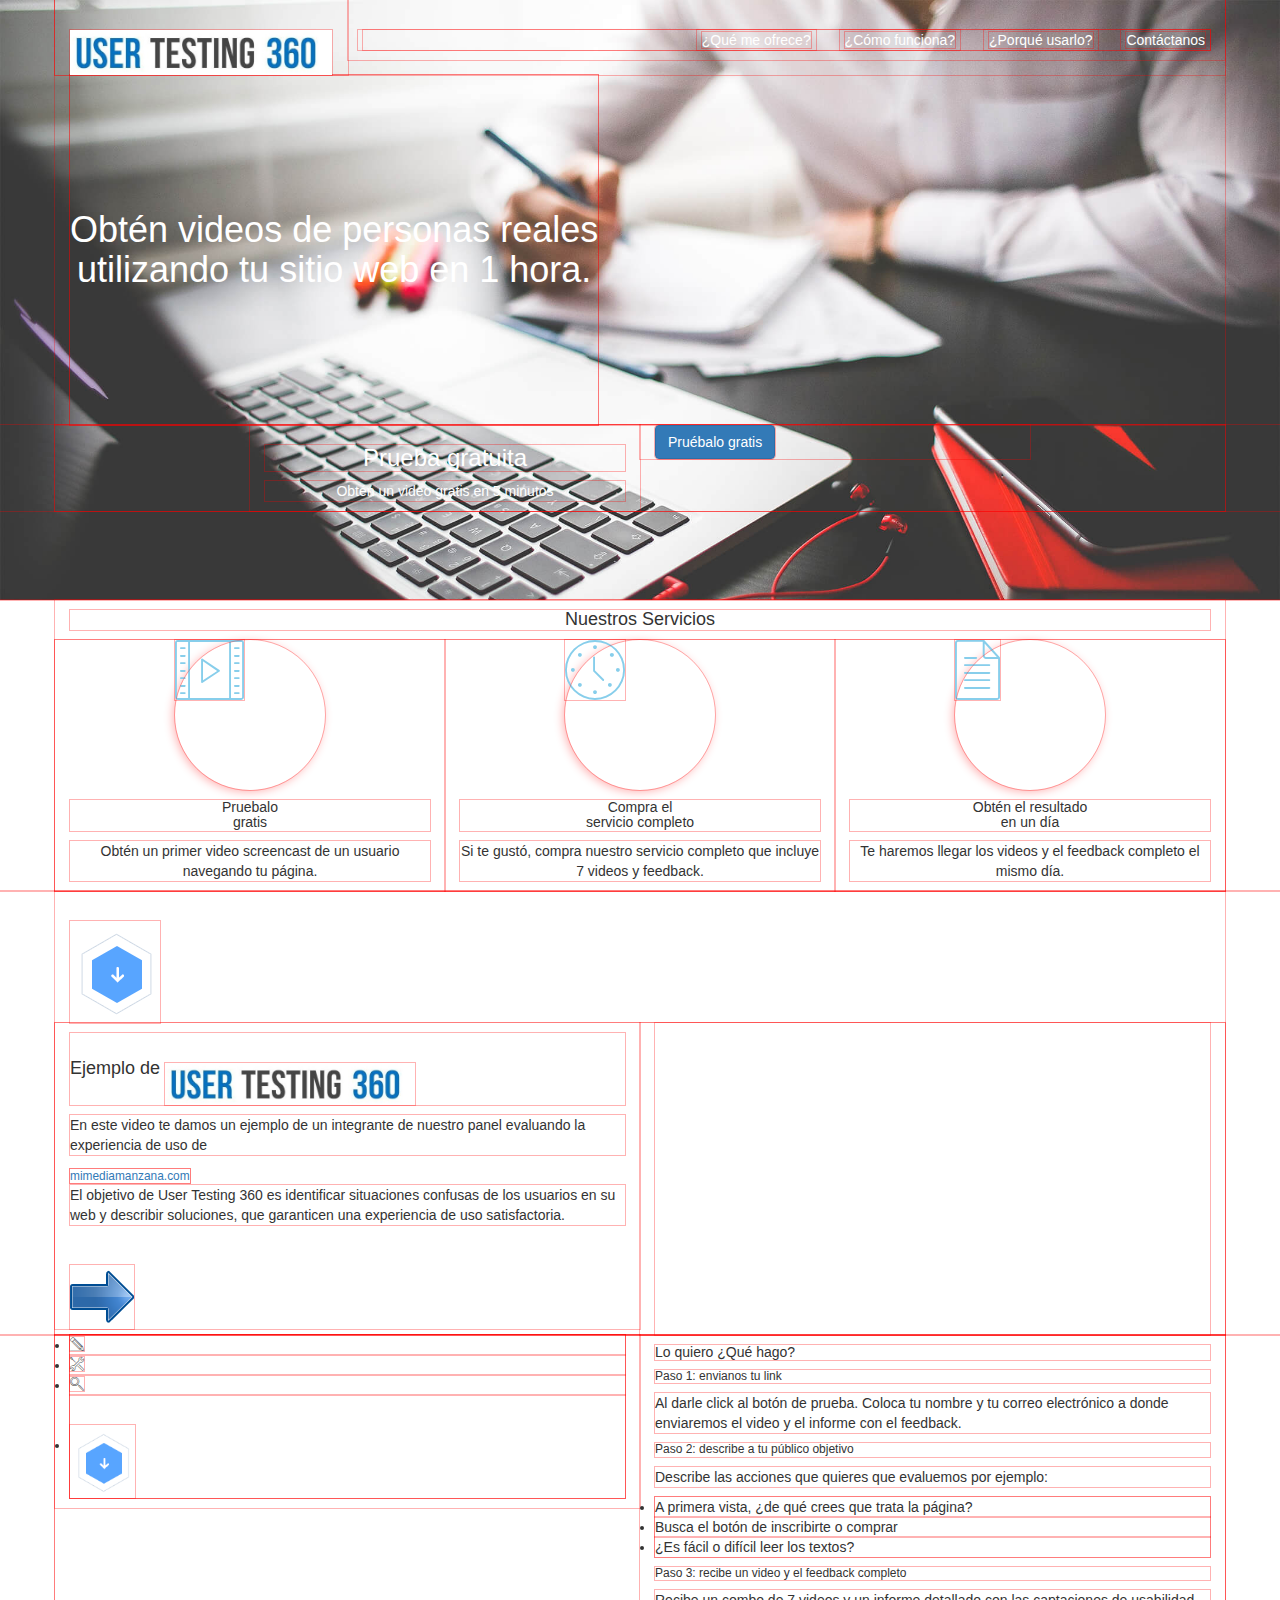
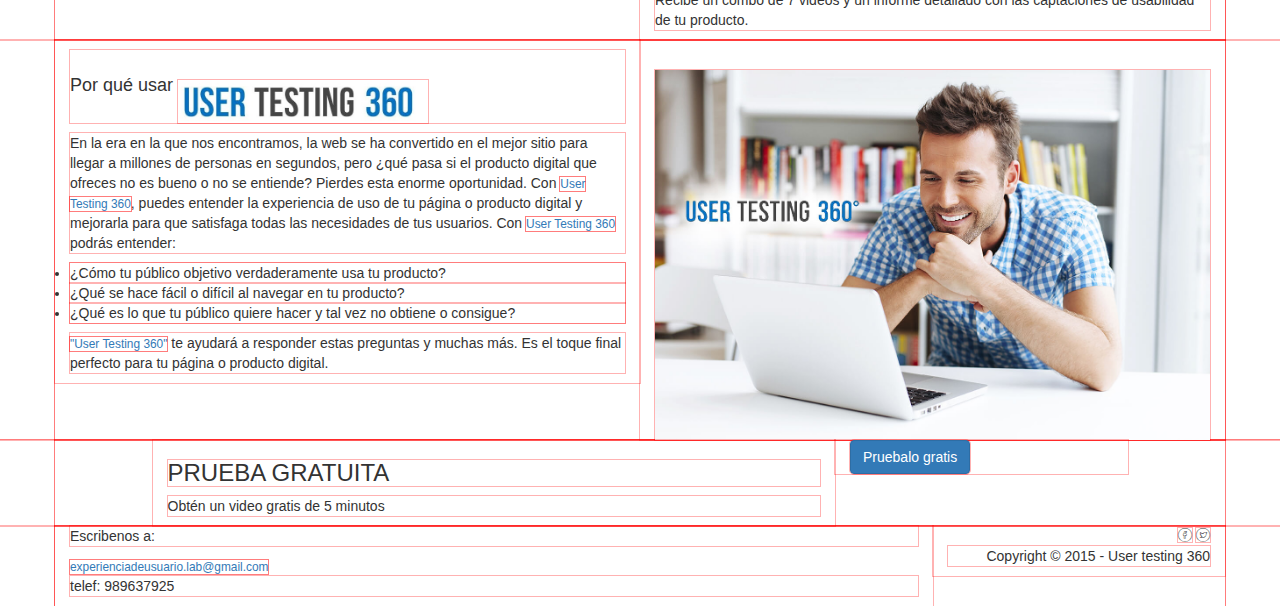
==== index.html @ bce036eb "primer commit" ====
<!DOCTYPE html>
<html lang="en">
	<head>
	  	<meta charset="utf-8">
	  	<meta http-equiv="X-UA-Compatible" content="IE=edge">
    	<meta name="viewport" content="width=device-width, initial-scale=1">
	  	<title>User Testing 360°</title>
	  	<link rel="icon" href="favicon.ico.png">
	  	<!--Bootstrap-->
	  	<link rel="stylesheet" href="css/bootstrap.min.css" type="text/css">
	  	<!--Fonts-->
	  	<link rel="stylesheet" href="css/font-awesome.min.css" type="text/css">
	  	<!--Css-->
	  	<link rel="stylesheet" href="css/animate.css" type="text/css">
	  	<link rel="stylesheet" href="css/main.css" type="text/css">
	  	<link rel="stylesheet" href="css/icomoon.css" type="text/css">
	  	<link rel="stylesheet" href="css/queries.css" type="text/css">
	</head>
	<body>
		<header>
			<div class="container">
				<div class="row">
					<div class="col-md-3">
						<img class="img-responsive" src="image/logo-2.jpg" alt="#">
						<i class="icon-menu"></i>
					</div>	
					<div class="col-md-9">
						<nav>
							<ul class="list-inline text-right text-unstyle">
								<li><a href="#">¿Qué me ofrece?</a></li>
								<li><a href="#">¿Cómo funciona?</a></li>
								<li><a href="#">¿Porqué usarlo?</a></li>
								<li><a href="contact.html">Contáctanos</a></li>
							</ul>
						</nav>						
					</div>				
				</div>
				<div class="frase">
					<h1 class="text-center">Obtén videos de personas reales <br> utilizando tu sitio web en 1 hora.</h1>					
				</div>				
			</div>
			<div class="header-banner">
				<div class="container">
					<div class="row">
						<div class="col-md-4 col-md-offset-2">
							<h3 class="text-center">Prueba gratuita</h3>
							<p class="text-center">Obtén un video gratis en 5 minutos</p>
						</div>
						<div class="col-md-4">
							<button class="btn btn-primary">Pruébalo gratis</button>
						</div>						
					</div>					
				</div>				
			</div>
		</header>
		<section class="servicios">
			<div class="container">
				<h4 class="text-center">Nuestros Servicios</h4>
				<div class="row">
					<div class="col-md-4">
						<div class="icon-container">
							<i class="icon-video"></i>							
						</div>
						<h5 class="text-center">Pruebalo <br> gratis</h5>
						<p class="text-center">Obtén un primer video screencast de un usuario navegando tu página.</p>
					</div>
					<div class="col-md-4">
						<div class="icon-container">
							<i class="icon-clock"></i>							
						</div>
						<h5 class="text-center">Compra el <br>servicio completo</h5>
						<p class="text-center">Si te gustó, compra nuestro servicio completo que incluye 7 videos y feedback.</p>
					</div>
					<div class="col-md-4">
						<div class="icon-container">
							<i class="icon-document"></i>							
						</div>
						<h5 class="text-center">Obtén el resultado<br>en un día</h5>
						<p class="text-center">Te haremos llegar los videos y el feedback completo el mismo día.</p>
					</div>					
				</div>
			</div>			
		</section>
		<!-----------end servicios section------>
		<section class="ejemplo">
			<div class="container">
				<img class="flecha1" src="image/separador.png" alt="">
				<div class="row">
					<div class="col-md-6">
						<h4>Ejemplo de <img src="image/logo-2.jpg" alt="" width="250px"></h4>  
						<p>En este video te damos un ejemplo de un integrante de nuestro panel evaluando la experiencia de uso de</p>
	                    <small><a href="">mimediamanzana.com</a></small>
	                    <p>El objetivo de User Testing 360 es identificar situaciones confusas de los usuarios en su web y describir soluciones, que garanticen una experiencia de uso satisfactoria.</p>
	                    <img class="flecha2" src="image/flecha.png" alt="">					
					</div>
					<div class="col-md-6">
						<div class="embed-responsive embed-responsive-16by9">
							<iframe class="embed-responsive-item" width="560" height="315" src="https://www.youtube.com/embed/u7MDfG9ZJTU" frameborder="0" allowfullscreen></iframe>				
						</div>						
					</div>					
				</div>				
			</div>			
		</section>
		<!-----------end ejemplos section------>
		<section class="pasos">
			<div class="container">        
	            <div class="row">
                    <div class="col-md-6 text-left">
                        <div class="fondo-pasos">
                            <ul class="list-icons">
                                <li><i class="icon-pencil"></i></li>
                                <li><i class="icon-tools-2"></i></li>
                                <li><i class="icon-magnifying-glass"></i></li>
                                <li class="separador"><img src="image/separador.png" alt="" width="65px"></li>
                            </ul>
                        </div>	                        
                    </div>
	                <div class="col-md-6 text-left">
	                    <h5>Lo quiero ¿Qué hago?</h5>
	                    <h6>Paso 1: envianos tu link</h6>
	                    <p>Al darle click al botón de prueba. Coloca tu nombre y tu correo electrónico a donde enviaremos el video y el informe con el feedback.</p>
	                    <h6>Paso 2: describe a tu público objetivo</h6>
	                    <p>Describe las acciones que quieres que evaluemos por ejemplo:</p>
	                    <ul class="list-steps">
	                        <li>A primera vista, ¿de qué crees que trata la página?</li>
	                        <li>Busca el botón de inscribirte o comprar</li>
	                        <li>¿Es fácil o difícil leer los textos?</li>
	                    </ul>
	                    <h6>Paso 3: recibe un video y el feedback completo</h6>
	                    <p>Recibe un combo de 7 videos y un informe detallado con las captaciones de usabilidad de tu producto.</p>
	                </div>
	            </div>
	        </div>			
		</section>
		<!-----------end steps section------>
		<section class="usar">
			<div class="container">
	            <div class="row">
	                <div class="col-md-6">
	                    <h4>Por qué usar <img src="image/logo-2.jpg" alt="" width="250px"></h4> <p>En la era en la que nos encontramos, la web se ha convertido en el mejor sitio para llegar a millones de personas en segundos, pero ¿qué pasa si el producto digital que ofreces no es bueno o no se entiende? Pierdes esta enorme oportunidad. Con <small><a href="#">User Testing 360</a></small>, puedes entender la experiencia de uso de tu página o producto digital y mejorarla para que satisfaga todas las necesidades de tus usuarios. Con <small><a href="#">User Testing 360</a></small> podrás entender:</p>
	                    <ul>
	                        <li>¿Cómo tu público objetivo verdaderamente usa tu producto?</li>
	                        <li>¿Qué se hace fácil o difícil al navegar en tu producto?</li>
	                        <li>¿Qué es lo que tu público quiere hacer y tal vez no obtiene o consigue?</li>
	                    </ul>
	                    <p><small><a href="#">"User Testing 360"</a></small> te ayudará a responder estas preguntas y muchas más. Es el toque final perfecto para tu página o producto digital.</p>
	                </div>
	                <div class="col-md-6">
	                    <img class="img-responsive" src="image/banner.jpg" alt="">
	                </div>
	            </div>
	        </div>			
		</section>
		<!-----------end cómo usar section------>
    </body>
    <footer>
        <div class="banner">
            <div class="container">
                <div class="row">
                    <div class="col-sm-7 col-sm-offset-1">
                        <h3>PRUEBA GRATUITA</h3>
                        <p>Obtén un video gratis de 5 minutos</p>
                    </div>
                    <div class="col-sm-3">
                        <button class="btn btn-primary">Pruebalo gratis</button>
                    </div>
                </div>
            </div>
        </div>
        <div class="pie">
            <div class="container">
                <div class="row">
                    <div class="col-sm-9">
                        <p>Escribenos a:</p>
                        <small><a href="">experienciadeusuario.lab@gmail.com</a></small>
                        <p>telef: 989637925</p>
                    </div>
                    <div class="col-sm-3 text-right">
                        <i class="icon-facebook"></i>
                        <i class="icon-twitter"></i>
                        <p>Copyright © 2015 - User testing 360</p>
                    </div>
                </div>
            </div>
        </div>
    </footer>
</html>
---- css/main.css ----
*{
	outline: 1px solid rgba(255,0,0,0.3);
	margin: 0;
	padding: 0;
	box-sizing: border-box;
}
.icon-container{
	width: 150px;
	height: 150px;
	margin: 0 auto;
	line-height: 150px;
	font-size: 60px;
	box-shadow: -2px 2px 10px rgba(255,0,0, 0.3);
	border-radius: 200px;
	color: skyblue;
}
header{
	background: url(../image/large.jpg) no-repeat;
    background-size: cover;
    opacity: 1;
    height: 600px;
    color: white;
}
header nav, img{
	margin-top: 30px;
}
header img{
	height: 15px;
}
header nav li a{
	color: white;
}
header nav li{
	margin-left: 20px;
}
header .frase {
    height: 350px;
    display: table;
}
header .frase h1 {
    margin: 0;
    display: table-cell;
    vertical-align: middle;
}


/*Contact*/
.contacto-general{
	background-image: url(image/large.jpg);
}
.formulario-contacto{
	outline: 1px solid rgba(0,255,0,0.3);
	border-top: 3px sold blue;	
}
form .enviar{
	width: 600px;
	height: 600px;
	margin: 0 auto;
	line-height: 600px;
	font-size: 16px;
	color: white;
}

footer .contact p{
	margin:5px 20px;
}
---- css/icomoon.css ----
@font-face {
	font-family: 'icomoon';
	src:url('../fonts/icomoon.eot?6zm5h9');
	src:url('../fonts/icomoon.eot?6zm5h9#iefix') format('embedded-opentype'),
		url('../fonts/icomoon.ttf?6zm5h9') format('truetype'),
		url('../fonts/icomoon.woff?6zm5h9') format('woff'),
		url('../fonts/icomoon.svg?6zm5h9#icomoon') format('svg');
	font-weight: normal;
	font-style: normal;
}

[class^="icon-"], [class*=" icon-"] {
	font-family: 'icomoon';
	speak: none;
	font-style: normal;
	font-weight: normal;
	font-variant: normal;
	text-transform: none;
	line-height: 1;

	/* Better Font Rendering =========== */
	-webkit-font-smoothing: antialiased;
	-moz-osx-font-smoothing: grayscale;
}

.icon-laptop:before {
	content: "\e001";
}
.icon-document:before {
	content: "\e005";
}
.icon-documents:before {
	content: "\e006";
}
.icon-search:before {
	content: "\e007";
}
.icon-presentation:before {
	content: "\e00e";
}
.icon-video:before {
	content: "\e011";
}
.icon-envelope:before {
	content: "\e028";
}
.icon-gears:before {
	content: "\e02b";
}
.icon-pencil:before {
	content: "\e032";
}
.icon-tools:before {
	content: "\e033";
}
.icon-tools-2:before {
	content: "\e034";
}
.icon-magnifying-glass:before {
	content: "\e037";
}
.icon-profile-male:before {
	content: "\e040";
}
.icon-profile-female:before {
	content: "\e041";
}
.icon-speedometer:before {
	content: "\e051";
}
.icon-clock:before {
	content: "\e055";
}
.icon-alarmclock:before {
	content: "\e059";
}
.icon-happy:before {
	content: "\e05b";
}
.icon-sad:before {
	content: "\e05c";
}
.icon-facebook:before {
	content: "\e05d";
}
.icon-twitter:before {
	content: "\e05e";
}
.icon-linkedin:before {
	content: "\e062";
}
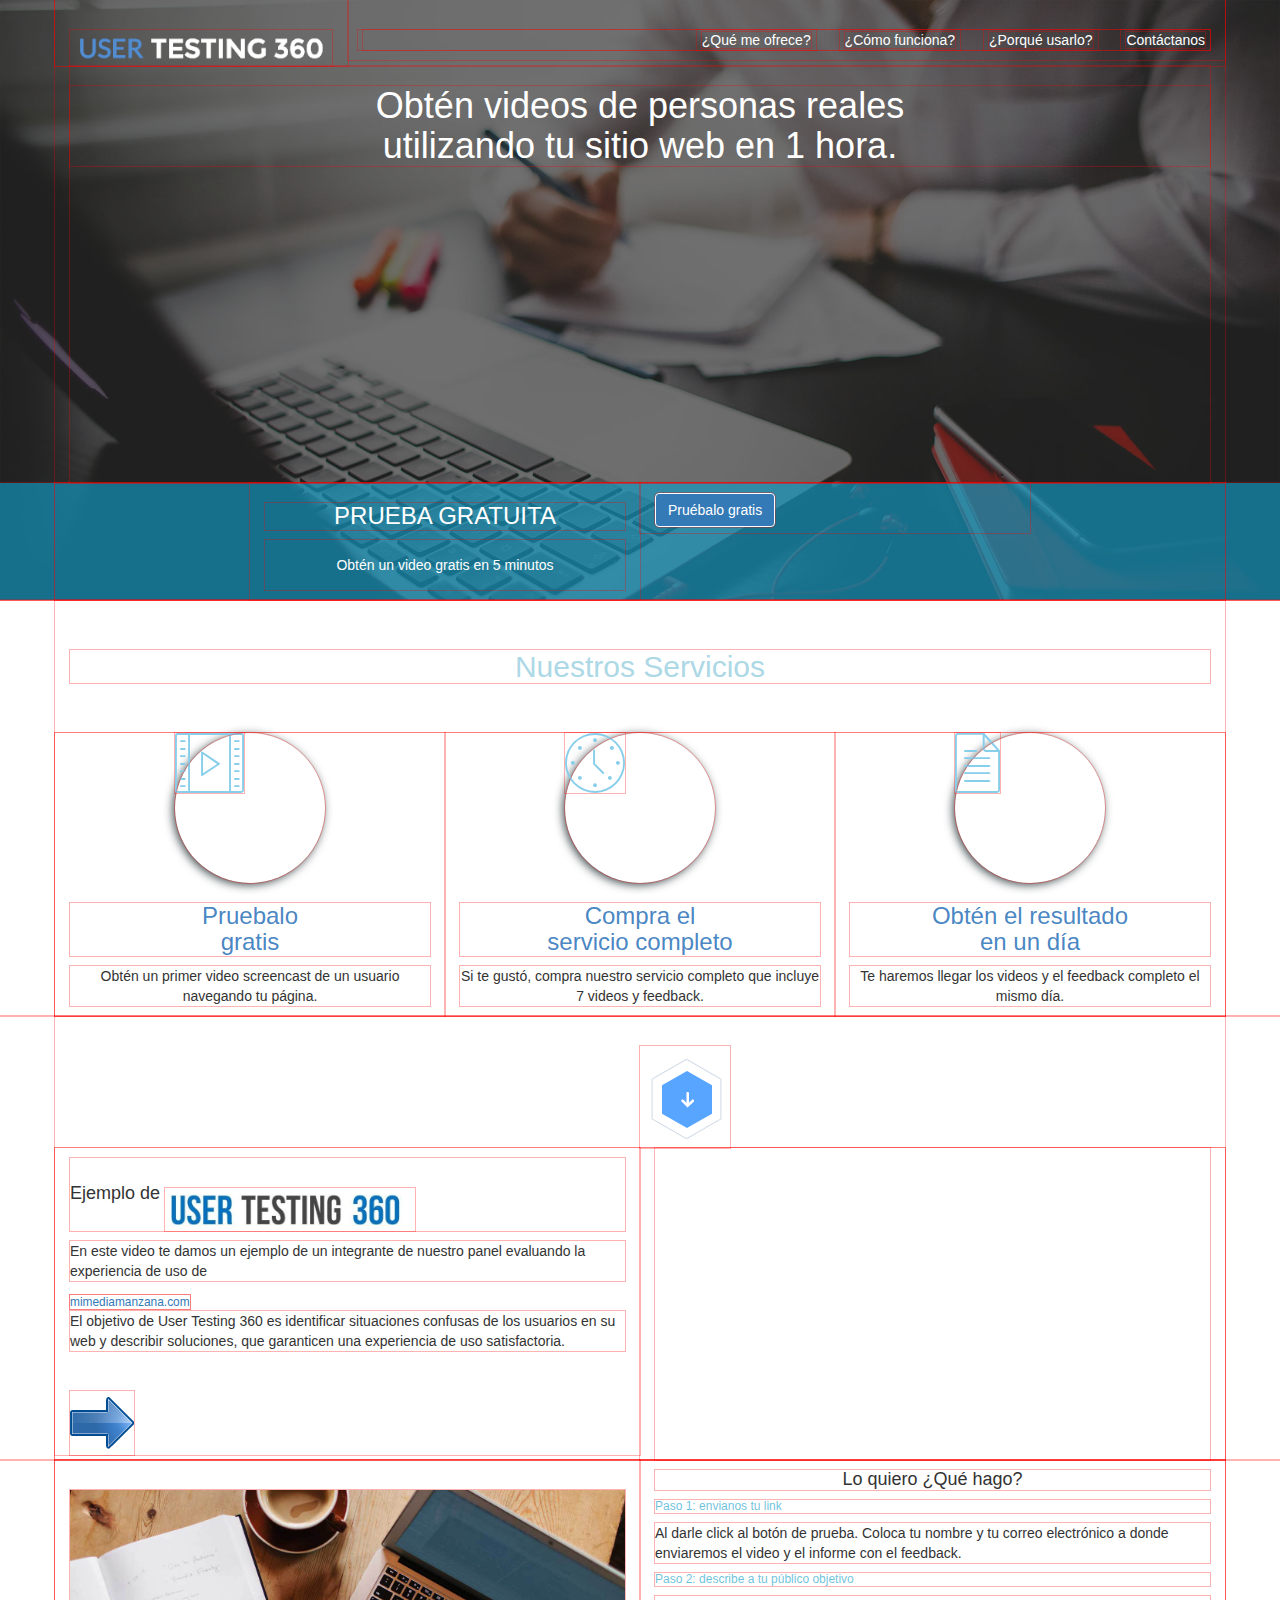
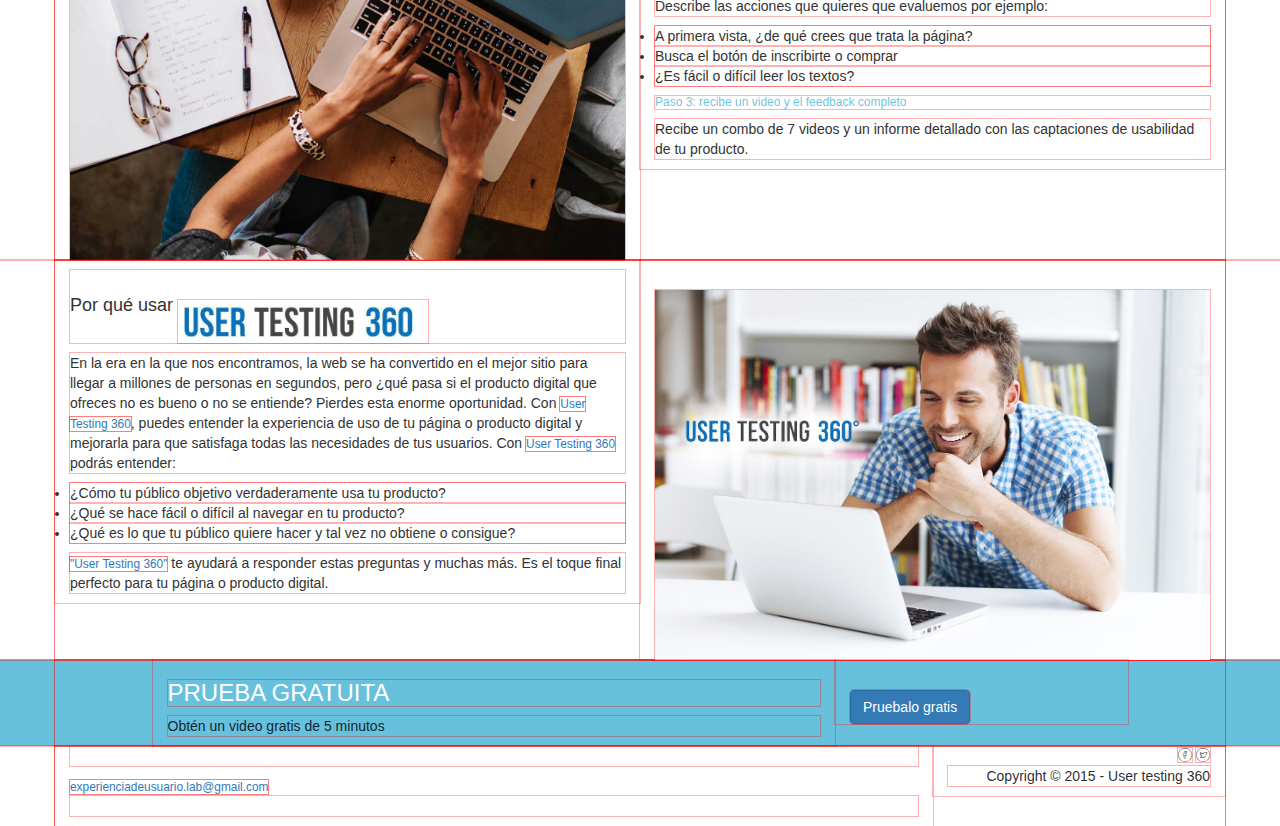
==== commit e4a5ba3c: "ok1" ====
--- a/index.html
+++ b/index.html
@@ -18,10 +18,11 @@
 	</head>
 	<body>
 		<header>
+		<div class="fondo">
 			<div class="container">
 				<div class="row">
 					<div class="col-md-3">
-						<img class="img-responsive" src="image/logo-2.jpg" alt="#">
+						<img class="img-responsive" src="image/user-r.png" alt="#">
 						<i class="icon-menu"></i>
 					</div>	
 					<div class="col-md-9">
@@ -36,14 +37,14 @@
 					</div>				
 				</div>
 				<div class="frase">
-					<h1 class="text-center">Obtén videos de personas reales <br> utilizando tu sitio web en 1 hora.</h1>					
+					<h1 class="text-center">Obtén videos de personas reales <br> utilizando tu sitio web en 1 hora.</h1>
 				</div>				
 			</div>
 			<div class="header-banner">
 				<div class="container">
 					<div class="row">
 						<div class="col-md-4 col-md-offset-2">
-							<h3 class="text-center">Prueba gratuita</h3>
+							<h3 class="text-center">PRUEBA GRATUITA</h3>
 							<p class="text-center">Obtén un video gratis en 5 minutos</p>
 						</div>
 						<div class="col-md-4">
@@ -52,30 +53,31 @@
 					</div>					
 				</div>				
 			</div>
+		</div>
 		</header>
 		<section class="servicios">
 			<div class="container">
-				<h4 class="text-center">Nuestros Servicios</h4>
+				<h2 class="text-center">Nuestros Servicios</h2>
 				<div class="row">
 					<div class="col-md-4">
 						<div class="icon-container">
 							<i class="icon-video"></i>							
 						</div>
-						<h5 class="text-center">Pruebalo <br> gratis</h5>
+						<h3 class="text-center">Pruebalo <br> gratis</h3>
 						<p class="text-center">Obtén un primer video screencast de un usuario navegando tu página.</p>
 					</div>
 					<div class="col-md-4">
 						<div class="icon-container">
 							<i class="icon-clock"></i>							
 						</div>
-						<h5 class="text-center">Compra el <br>servicio completo</h5>
+						<h3 class="text-center">Compra el <br>servicio completo</h3>
 						<p class="text-center">Si te gustó, compra nuestro servicio completo que incluye 7 videos y feedback.</p>
 					</div>
 					<div class="col-md-4">
 						<div class="icon-container">
 							<i class="icon-document"></i>							
 						</div>
-						<h5 class="text-center">Obtén el resultado<br>en un día</h5>
+						<h3 class="text-center">Obtén el resultado<br>en un día</h3>
 						<p class="text-center">Te haremos llegar los videos y el feedback completo el mismo día.</p>
 					</div>					
 				</div>
@@ -106,17 +108,10 @@
 			<div class="container">        
 	            <div class="row">
                     <div class="col-md-6 text-left">
-                        <div class="fondo-pasos">
-                            <ul class="list-icons">
-                                <li><i class="icon-pencil"></i></li>
-                                <li><i class="icon-tools-2"></i></li>
-                                <li><i class="icon-magnifying-glass"></i></li>
-                                <li class="separador"><img src="image/separador.png" alt="" width="65px"></li>
-                            </ul>
-                        </div>	                        
+                    	<img class="img-responsive" src="image/sec-2.jpg" alt="#">	                        
                     </div>
 	                <div class="col-md-6 text-left">
-	                    <h5>Lo quiero ¿Qué hago?</h5>
+	                    <h4 class="text-center">Lo quiero ¿Qué hago?</h4>
 	                    <h6>Paso 1: envianos tu link</h6>
 	                    <p>Al darle click al botón de prueba. Coloca tu nombre y tu correo electrónico a donde enviaremos el video y el informe con el feedback.</p>
 	                    <h6>Paso 2: describe a tu público objetivo</h6>
@@ -167,7 +162,7 @@
                 </div>
             </div>
         </div>
-        <div class="pie">
+        <div>
             <div class="container">
                 <div class="row">
                     <div class="col-sm-9">
--- a/css/main.css
+++ b/css/main.css
@@ -4,22 +4,16 @@
 	padding: 0;
 	box-sizing: border-box;
 }
-.icon-container{
-	width: 150px;
-	height: 150px;
-	margin: 0 auto;
-	line-height: 150px;
-	font-size: 60px;
-	box-shadow: -2px 2px 10px rgba(255,0,0, 0.3);
-	border-radius: 200px;
-	color: skyblue;
-}
+
 header{
 	background: url(../image/large.jpg) no-repeat;
     background-size: cover;
-    opacity: 1;
     height: 600px;
     color: white;
+}
+.fondo {
+	background-color: rgba(17, 17, 17, 0.6);
+	height: 600px;
 }
 header nav, img{
 	margin-top: 30px;
@@ -33,24 +27,98 @@
 header nav li{
 	margin-left: 20px;
 }
-header .frase {
-    height: 350px;
-    display: table;
+header .frase{
+	height: 417px;
+	width: 100%;
+	display: table;
 }
-header .frase h1 {
-    margin: 0;
-    display: table-cell;
-    vertical-align: middle;
+.frase
+{
+	display: table-cell;
+	vertical-align: middle;
+	line-height: 50px;
+}
+.header-banner{
+	background-color:rgba(17, 158, 201, 0.64);
+	margin: 0 auto;
+	line-height: 50px;
+}
+.header-banner button{
+	border:1px solid white;
+	margin: 0 auto;
+}
+.servicios h2{
+	color: lightblue;
+	margin-top: 50px;
+	margin-bottom: 50px;
+}
+.servicios h3{
+	color: rgba(63, 127, 191, 0.96);
+}
+.icon-container{
+	width: 150px;
+	height: 150px;
+	margin: 0 auto;
+	line-height: 150px;
+	font-size: 60px;
+	box-shadow: -2px 2px 10px rgba(2, 18, 23, 0.76);
+	border-radius: 200px;
+	color: skyblue;
+}
+.flecha1{
+	margin-left:50% ;
+}
+h6{
+	color:rgba(17, 158, 201, 0.64);
+}
+.list-icons li i{
+	width: 200px;
+	height:200px;
+	margin: 0 auto;
+	line-height: 30px;
+	font-size: 10px;
+	border-radius: 200px;
+	color: skyblue;
+}
+footer .banner{
+	background-color:rgba(17, 158, 201, 0.64); 
 }
 
-
+footer h3{
+	color: white;
+}
+footer .col-sm-9 p{
+	color: white;
+}
+footer button{
+	margin-top: 30px;
+}
+footer p{
+	color: rgba(1, 5, 8, 0.86);
+}
 /*Contact*/
-.contacto-general{
-	background-image: url(image/large.jpg);
+.contact-fondo{
+	background-image: url(../image/large.jpg);
+	background-size: cover;
+	height: 600px
+}
+header .frase{
+	height: 417px;
+	width: 100%;
+	display: table;
+}
+.frase
+{
+	display: table-cell;
+	vertical-align: middle;
+	line-height: 50px;
+}
+.contact-fondo{
+	border-bottom: 3px solid black;
 }
 .formulario-contacto{
 	outline: 1px solid rgba(0,255,0,0.3);
-	border-top: 3px sold blue;	
+	border-top: 3px solid blue;	
 }
 form .enviar{
 	width: 600px;
@@ -61,6 +129,3 @@
 	color: white;
 }
 
-footer .contact p{
-	margin:5px 20px;
-}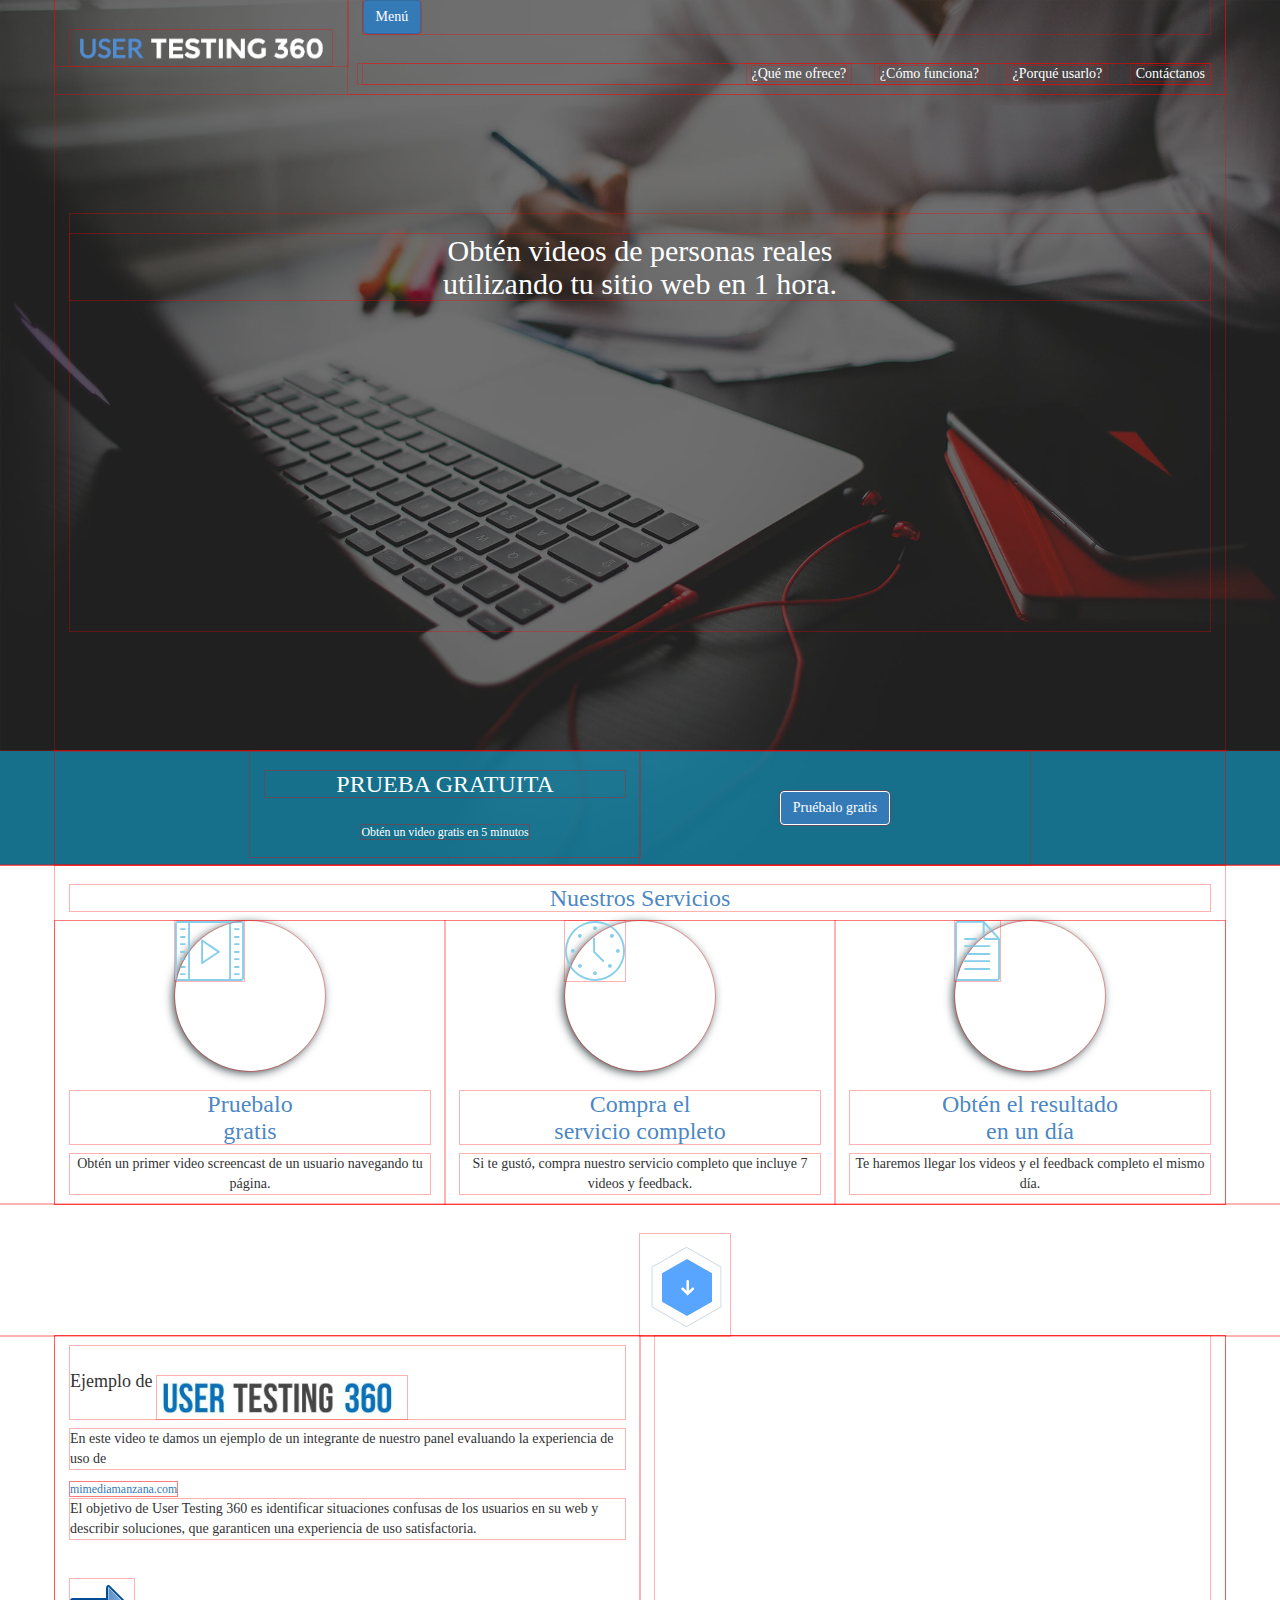
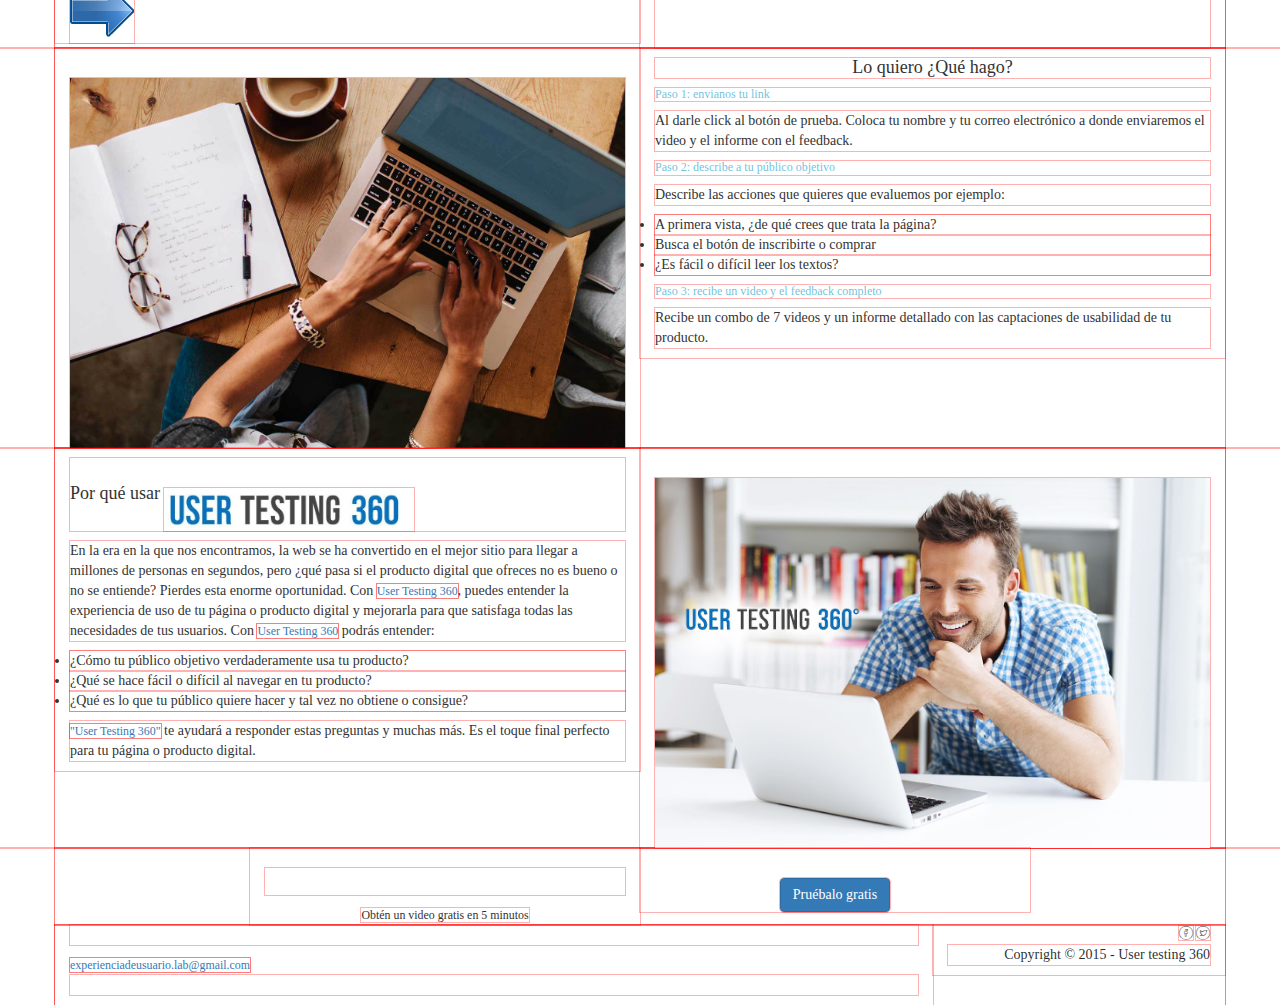
==== commit 5e3a2ca5: "avance 60%" ====
--- a/index.html
+++ b/index.html
@@ -15,39 +15,54 @@
 	  	<link rel="stylesheet" href="css/main.css" type="text/css">
 	  	<link rel="stylesheet" href="css/icomoon.css" type="text/css">
 	  	<link rel="stylesheet" href="css/queries.css" type="text/css">
+	  	<!--Scrpit-->
+	  	<script src="js/jquery.js"></script>
+	  	<script src="js/bootstrap.min.js"></script>
 	</head>
 	<body>
 		<header>
 		<div class="fondo">
 			<div class="container">
 				<div class="row">
-					<div class="col-md-3">
-						<img class="img-responsive" src="image/user-r.png" alt="#">
-						<i class="icon-menu"></i>
+					<div class="col-md-3 col-sm-2 col-xs-6">
+						<img class="img-responsive" src="image/user-r.png" alt="">
 					</div>	
-					<div class="col-md-9">
-						<nav>
+					<div class="col-md-9 col-sm-10 col-xs-6">
+						<div>
+							<button class="btn btn-primary" type="button" data-toggle="collapse" data-target="#main-navigation">Menú</button>
+						</div>						
+						<nav class="hidden-xs">
 							<ul class="list-inline text-right text-unstyle">
 								<li><a href="#">¿Qué me ofrece?</a></li>
 								<li><a href="#">¿Cómo funciona?</a></li>
 								<li><a href="#">¿Porqué usarlo?</a></li>
 								<li><a href="contact.html">Contáctanos</a></li>
 							</ul>
-						</nav>						
-					</div>				
+						</nav>			
+					</div>
 				</div>
+				<nav class="visible-xs">
+					<div id="main-navigation" class="collapse">	
+						<ul class="list-inline text-right text-unstyle">
+							<li><a href="#">¿Qué me ofrece?</a></li>
+							<li><a href="#">¿Cómo funciona?</a></li>
+							<li><a href="#">¿Porqué usarlo?</a></li>
+							<li><a href="contact.html">Contáctanos</a></li>
+						</ul>
+					</div>
+				</nav>								
 				<div class="frase">
-					<h1 class="text-center">Obtén videos de personas reales <br> utilizando tu sitio web en 1 hora.</h1>
+					<h2 class="text-center">Obtén videos de personas reales <br> utilizando tu sitio web en 1 hora.</h2>
 				</div>				
 			</div>
 			<div class="header-banner">
 				<div class="container">
 					<div class="row">
-						<div class="col-md-4 col-md-offset-2">
+						<div class=" text-center col-md-4 col-md-offset-2">
 							<h3 class="text-center">PRUEBA GRATUITA</h3>
-							<p class="text-center">Obtén un video gratis en 5 minutos</p>
+							<small>Obtén un video gratis en 5 minutos</small>
 						</div>
-						<div class="col-md-4">
+						<div class="col-md-4 text-center">
 							<button class="btn btn-primary">Pruébalo gratis</button>
 						</div>						
 					</div>					
@@ -57,7 +72,7 @@
 		</header>
 		<section class="servicios">
 			<div class="container">
-				<h2 class="text-center">Nuestros Servicios</h2>
+				<h3 class="text-center">Nuestros Servicios</h3>
 				<div class="row">
 					<div class="col-md-4">
 						<div class="icon-container">
@@ -84,9 +99,12 @@
 			</div>			
 		</section>
 		<!-----------end servicios section------>
+		<div class="img-responsive">
+		<img class="flecha1" src="image/separador.png" alt="">
+		</div>
 		<section class="ejemplo">
 			<div class="container">
-				<img class="flecha1" src="image/separador.png" alt="">
+				
 				<div class="row">
 					<div class="col-md-6">
 						<h4>Ejemplo de <img src="image/logo-2.jpg" alt="" width="250px"></h4>  
@@ -149,20 +167,17 @@
 		<!-----------end cómo usar section------>
     </body>
     <footer>
-        <div class="banner">
-            <div class="container">
-                <div class="row">
-                    <div class="col-sm-7 col-sm-offset-1">
-                        <h3>PRUEBA GRATUITA</h3>
-                        <p>Obtén un video gratis de 5 minutos</p>
-                    </div>
-                    <div class="col-sm-3">
-                        <button class="btn btn-primary">Pruebalo gratis</button>
-                    </div>
-                </div>
-            </div>
-        </div>
-        <div>
+       <div class="container">
+					<div class="row">
+						<div class=" text-center col-md-4 col-md-offset-2">
+							<h3 class="text-center">PRUEBA GRATUITA</h3>
+							<small>Obtén un video gratis en 5 minutos</small>
+						</div>
+						<div class="col-md-4 text-center">
+							<button class="btn btn-primary">Pruébalo gratis</button>
+						</div>						
+					</div>					
+				</div>				
             <div class="container">
                 <div class="row">
                     <div class="col-sm-9">
--- a/css/main.css
+++ b/css/main.css
@@ -2,41 +2,40 @@
 	outline: 1px solid rgba(255,0,0,0.3);
 	margin: 0;
 	padding: 0;
-	box-sizing: border-box;
 }
+body{
+	font-family: Lato;
+}
+/*---------------Header------------*/
 
 header{
 	background: url(../image/large.jpg) no-repeat;
     background-size: cover;
-    height: 600px;
     color: white;
 }
 .fondo {
 	background-color: rgba(17, 17, 17, 0.6);
-	height: 600px;
 }
+
 header nav, img{
 	margin-top: 30px;
 }
 header img{
 	height: 15px;
 }
+
+header nav li{
+	margin-left: 20px;
+}
 header nav li a{
 	color: white;
 }
-header nav li{
-	margin-left: 20px;
-}
 header .frase{
-	height: 417px;
 	width: 100%;
 	display: table;
 }
-.frase
-{
-	display: table-cell;
-	vertical-align: middle;
-	line-height: 50px;
+.frase{
+	margin: 120px 0;
 }
 .header-banner{
 	background-color:rgba(17, 158, 201, 0.64);
@@ -45,7 +44,7 @@
 }
 .header-banner button{
 	border:1px solid white;
-	margin: 0 auto;
+	margin: 40px 0;
 }
 .servicios h2{
 	color: lightblue;
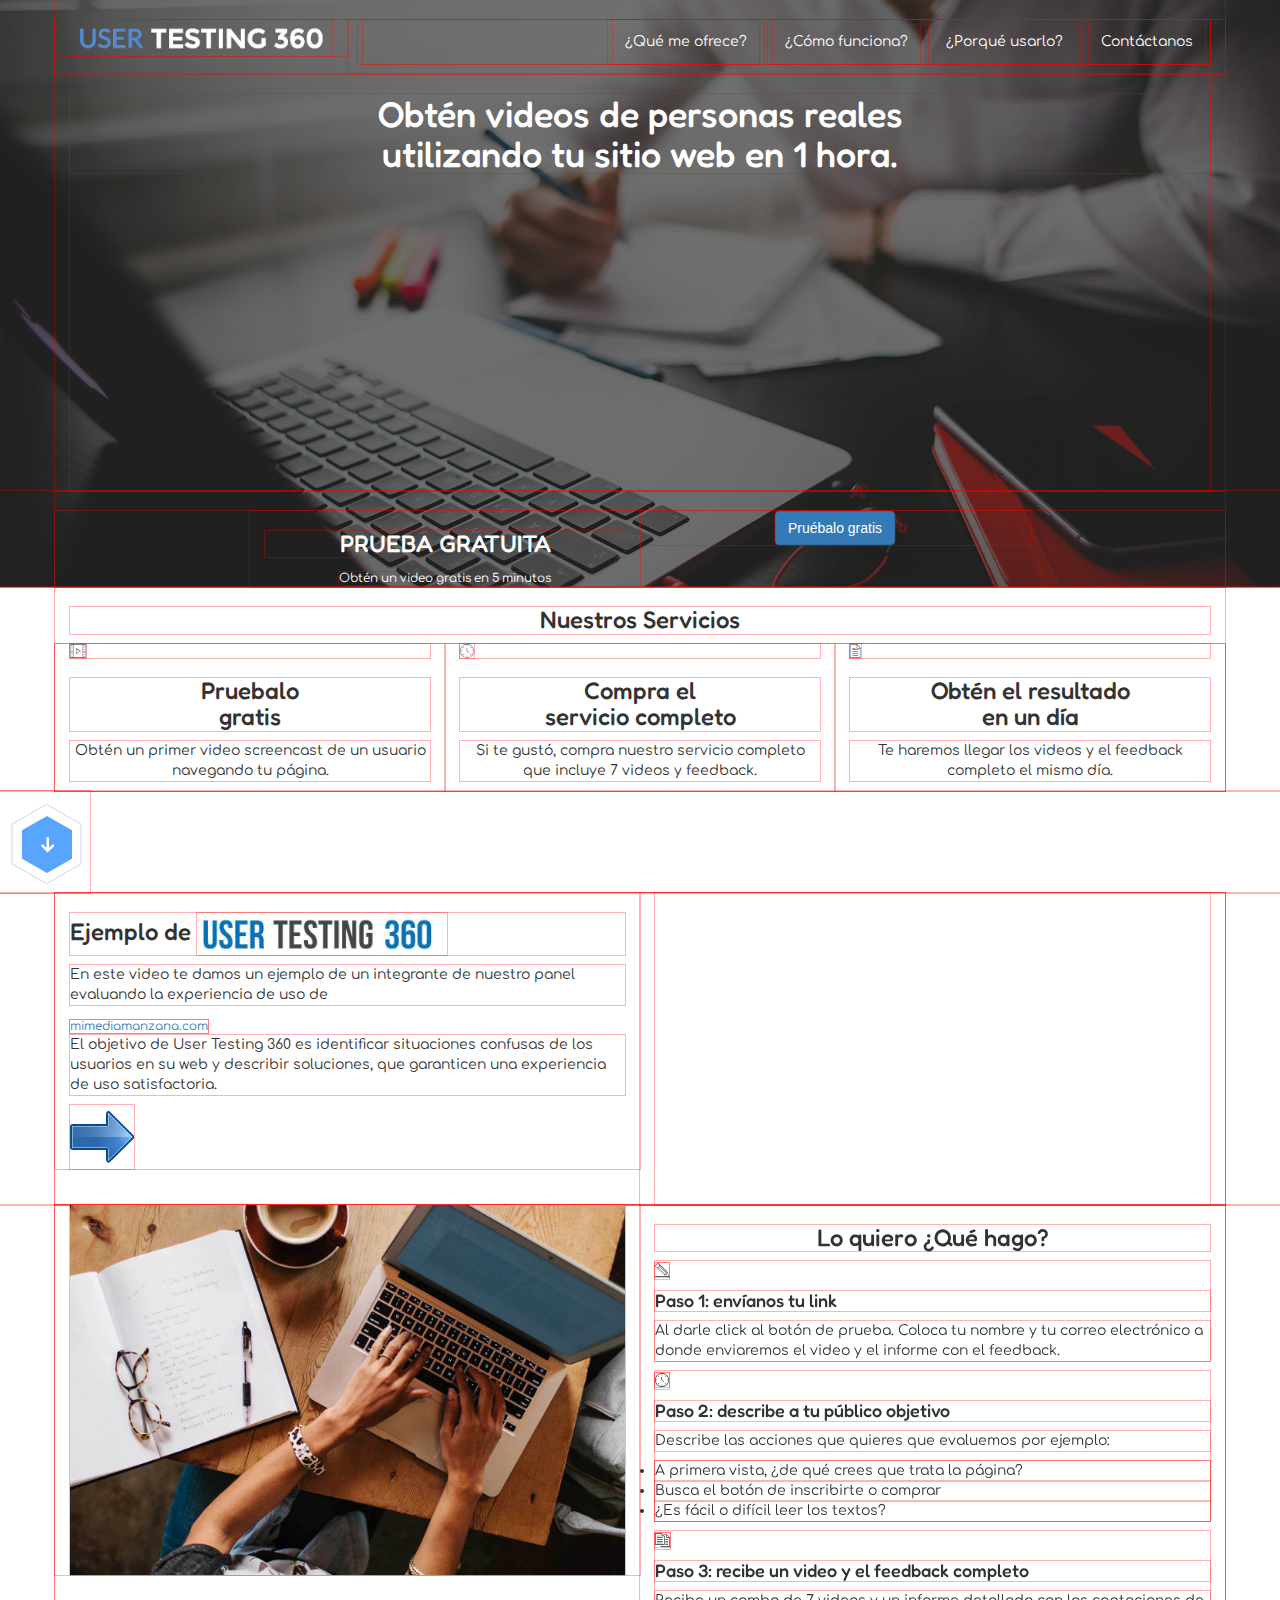
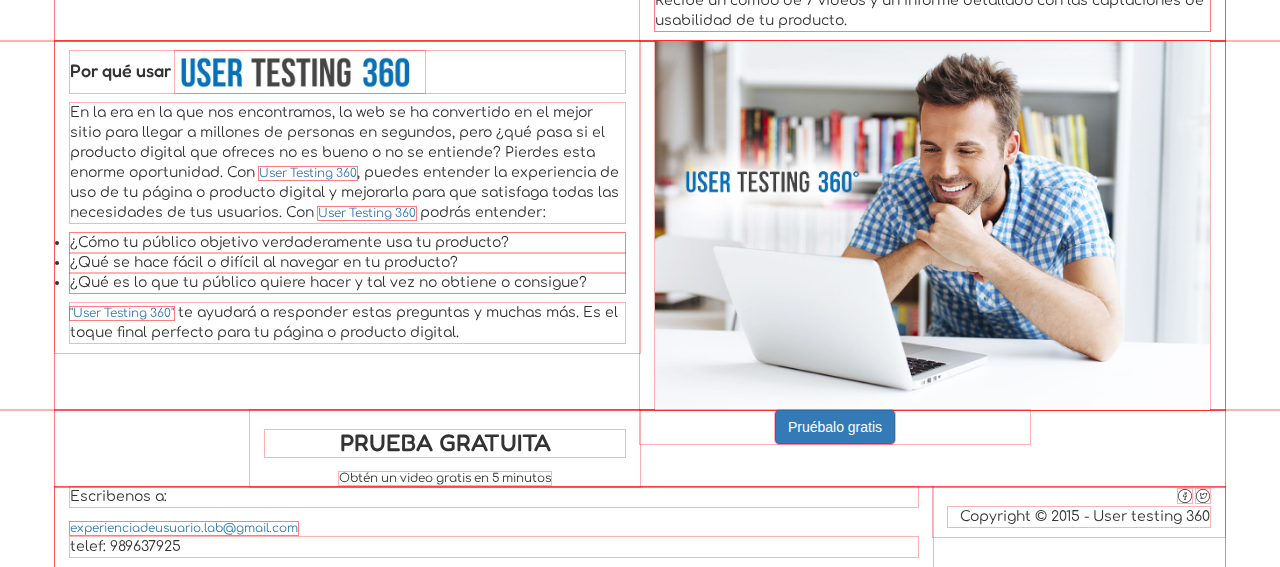
==== commit 292725d9: "me gusta así el list en xs no me gusta superponer" ====
--- a/index.html
+++ b/index.html
@@ -18,24 +18,26 @@
 	  	<!--Scrpit-->
 	  	<script src="js/jquery.js"></script>
 	  	<script src="js/bootstrap.min.js"></script>
+	  	<!--Fonts-->
+	  	<link href="https://fonts.googleapis.com/css?family=Comfortaa|Fredoka+One" rel="stylesheet">
 	</head>
 	<body>
 		<header>
 		<div class="fondo">
 			<div class="container">
 				<div class="row">
-					<div class="col-md-3 col-sm-2 col-xs-6">
+					<div class="col-md-3 col-sm-12 col-xs-6">
 						<img class="img-responsive" src="image/user-r.png" alt="">
 					</div>	
-					<div class="col-md-9 col-sm-10 col-xs-6">
-						<div>
+					<div class="col-md-9 col-sm-12 col-xs-6">
+						<div class="text-right visible-xs">
 							<button class="btn btn-primary" type="button" data-toggle="collapse" data-target="#main-navigation">Menú</button>
 						</div>						
 						<nav class="hidden-xs">
-							<ul class="list-inline text-right text-unstyle">
-								<li><a href="#">¿Qué me ofrece?</a></li>
-								<li><a href="#">¿Cómo funciona?</a></li>
-								<li><a href="#">¿Porqué usarlo?</a></li>
+							<ul class="menu-pantalla list-inline text-right text-unstyle ">
+								<li><a href="#ofrece">¿Qué me ofrece?</a></li>
+								<li><a href="#funciona">¿Cómo funciona?</a></li>
+								<li><a href="#usarlo">¿Porqué usarlo?</a></li>
 								<li><a href="contact.html">Contáctanos</a></li>
 							</ul>
 						</nav>			
@@ -43,52 +45,52 @@
 				</div>
 				<nav class="visible-xs">
 					<div id="main-navigation" class="collapse">	
-						<ul class="list-inline text-right text-unstyle">
-							<li><a href="#">¿Qué me ofrece?</a></li>
-							<li><a href="#">¿Cómo funciona?</a></li>
-							<li><a href="#">¿Porqué usarlo?</a></li>
+						<ul class="menu-mobile text-right text-unstyle">
+							<li><a href="#ofrece">¿Qué me ofrece?</a></li>
+							<li><a href="#funciona">¿Cómo funciona?</a></li>
+							<li><a href="#usarlo">¿Porqué usarlo?</a></li>
 							<li><a href="contact.html">Contáctanos</a></li>
 						</ul>
 					</div>
 				</nav>								
 				<div class="frase">
-					<h2 class="text-center">Obtén videos de personas reales <br> utilizando tu sitio web en 1 hora.</h2>
+					<h1 class=" option animated  pulse text-center">Obtén videos de personas reales <br> utilizando tu sitio web en 1 hora.</h1>
 				</div>				
 			</div>
 			<div class="header-banner">
 				<div class="container">
 					<div class="row">
-						<div class=" text-center col-md-4 col-md-offset-2">
-							<h3 class="text-center">PRUEBA GRATUITA</h3>
+						<div class=" text-center banner-info col-md-4 col-md-offset-2 col-sm-4 col-sm-offset-2">
+							<h3 class="  text-center">PRUEBA GRATUITA</h3>
 							<small>Obtén un video gratis en 5 minutos</small>
 						</div>
-						<div class="col-md-4 text-center">
-							<button class="btn btn-primary">Pruébalo gratis</button>
+						<div class="col-md-4 text-center col-sm-4">
+							<button class=" option animated bounceInLeft btn btn-primary ">Pruébalo gratis</button>
 						</div>						
 					</div>					
 				</div>				
 			</div>
 		</div>
 		</header>
-		<section class="servicios">
+		<section class="servicios" id="ofrece">
 			<div class="container">
 				<h3 class="text-center">Nuestros Servicios</h3>
 				<div class="row">
-					<div class="col-md-4">
+					<div class="col-md-4 col-sm-4">
 						<div class="icon-container">
 							<i class="icon-video"></i>							
 						</div>
 						<h3 class="text-center">Pruebalo <br> gratis</h3>
 						<p class="text-center">Obtén un primer video screencast de un usuario navegando tu página.</p>
 					</div>
-					<div class="col-md-4">
+					<div class="col-md-4 col-sm-4">
 						<div class="icon-container">
 							<i class="icon-clock"></i>							
 						</div>
 						<h3 class="text-center">Compra el <br>servicio completo</h3>
 						<p class="text-center">Si te gustó, compra nuestro servicio completo que incluye 7 videos y feedback.</p>
 					</div>
-					<div class="col-md-4">
+					<div class="col-md-4 col-sm-4">
 						<div class="icon-container">
 							<i class="icon-document"></i>							
 						</div>
@@ -99,15 +101,14 @@
 			</div>			
 		</section>
 		<!-----------end servicios section------>
-		<div class="img-responsive">
-		<img class="flecha1" src="image/separador.png" alt="">
+		<div class="separador img-responsive">
+			<img src="image/separador.png" alt="">
 		</div>
-		<section class="ejemplo">
-			<div class="container">
-				
+		<section class="ejemplo" id="funciona">
+			<div class="container">				
 				<div class="row">
 					<div class="col-md-6">
-						<h4>Ejemplo de <img src="image/logo-2.jpg" alt="" width="250px"></h4>  
+						<h3>Ejemplo de <img src="image/logo-2.jpg" alt="" width="250px"></h3>  
 						<p>En este video te damos un ejemplo de un integrante de nuestro panel evaluando la experiencia de uso de</p>
 	                    <small><a href="">mimediamanzana.com</a></small>
 	                    <p>El objetivo de User Testing 360 es identificar situaciones confusas de los usuarios en su web y describir soluciones, que garanticen una experiencia de uso satisfactoria.</p>
@@ -122,25 +123,34 @@
 			</div>			
 		</section>
 		<!-----------end ejemplos section------>
-		<section class="pasos">
+		<section class="pasos" >
 			<div class="container">        
 	            <div class="row">
                     <div class="col-md-6 text-left">
-                    	<img class="img-responsive" src="image/sec-2.jpg" alt="#">	                        
+                    	<img class="img-responsive" src="image/sec-2.jpg" alt="">             
                     </div>
-	                <div class="col-md-6 text-left">
-	                    <h4 class="text-center">Lo quiero ¿Qué hago?</h4>
-	                    <h6>Paso 1: envianos tu link</h6>
-	                    <p>Al darle click al botón de prueba. Coloca tu nombre y tu correo electrónico a donde enviaremos el video y el informe con el feedback.</p>
-	                    <h6>Paso 2: describe a tu público objetivo</h6>
-	                    <p>Describe las acciones que quieres que evaluemos por ejemplo:</p>
-	                    <ul class="list-steps">
-	                        <li>A primera vista, ¿de qué crees que trata la página?</li>
-	                        <li>Busca el botón de inscribirte o comprar</li>
-	                        <li>¿Es fácil o difícil leer los textos?</li>
-	                    </ul>
-	                    <h6>Paso 3: recibe un video y el feedback completo</h6>
-	                    <p>Recibe un combo de 7 videos y un informe detallado con las captaciones de usabilidad de tu producto.</p>
+	                <div id="usarlo" class="col-md-6 text-left pasos-info">
+	                    <h3 class="text-center">Lo quiero ¿Qué hago?</h3>
+	                    <div class="paso1">
+	                    	<span class="icono-azul"><i class="icon-pencil"></i></span>
+	                    	<h4>Paso 1: envíanos tu link</h4>
+	                    	<p>Al darle click al botón de prueba. Coloca tu nombre y tu correo electrónico a donde enviaremos el video y el informe con el feedback.</p>
+	                    </div>
+	                    <div class="paso2">
+	                    	<span class="icono-azul"><i class="icon-clock"></i></span>
+		                    <h4>Paso 2: describe a tu público objetivo</h4>
+		                    <p>Describe las acciones que quieres que evaluemos por ejemplo:</p>
+		                    <ul class="lista-pasos text-unstyle">
+		                        <li>A primera vista, ¿de qué crees que trata la página?</li>
+		                        <li>Busca el botón de inscribirte o comprar</li>
+		                        <li>¿Es fácil o difícil leer los textos?</li>
+		                    </ul>	                    	
+	                    </div>
+	                    <div class="paso3">
+	                    	<span class="icono-azul"><i class="icon-documents"></i></span>
+		                    <h4>Paso 3: recibe un video y el feedback completo</h4>
+		                    <p>Recibe un combo de 7 videos y un informe detallado con las captaciones de usabilidad de tu producto.</p>
+	                    </div>
 	                </div>
 	            </div>
 	        </div>			
--- a/css/main.css
+++ b/css/main.css
@@ -3,11 +3,13 @@
 	margin: 0;
 	padding: 0;
 }
-body{
-	font-family: Lato;
+body h1,h2,h3,h4,h5{
+	font-family: 'Fredoka One', cursive;
+}
+p,li,a, small{
+	font-family: 'Comfortaa', cursive;
 }
 /*---------------Header------------*/
-
 header{
 	background: url(../image/large.jpg) no-repeat;
     background-size: cover;
@@ -16,11 +18,26 @@
 .fondo {
 	background-color: rgba(17, 17, 17, 0.6);
 }
+header .row{
+	margin-top: 20px;
+}
 
-header nav, img{
-	margin-top: 30px;
+header a{
+	color: white;
+	display: block;
+	padding: 12px 12px;
+	transition: all 0.3s;
 }
-header img{
+header a:hover, a:focus{
+	text-decoration: none;
+	outline: none;
+	background: white;
+}
+.menu-mobile li{
+	list-style: none;
+	margin-left: -80%;
+}
+/*header img{
 	height: 15px;
 }
 
@@ -126,5 +143,5 @@
 	line-height: 600px;
 	font-size: 16px;
 	color: white;
-}
+}*/
 
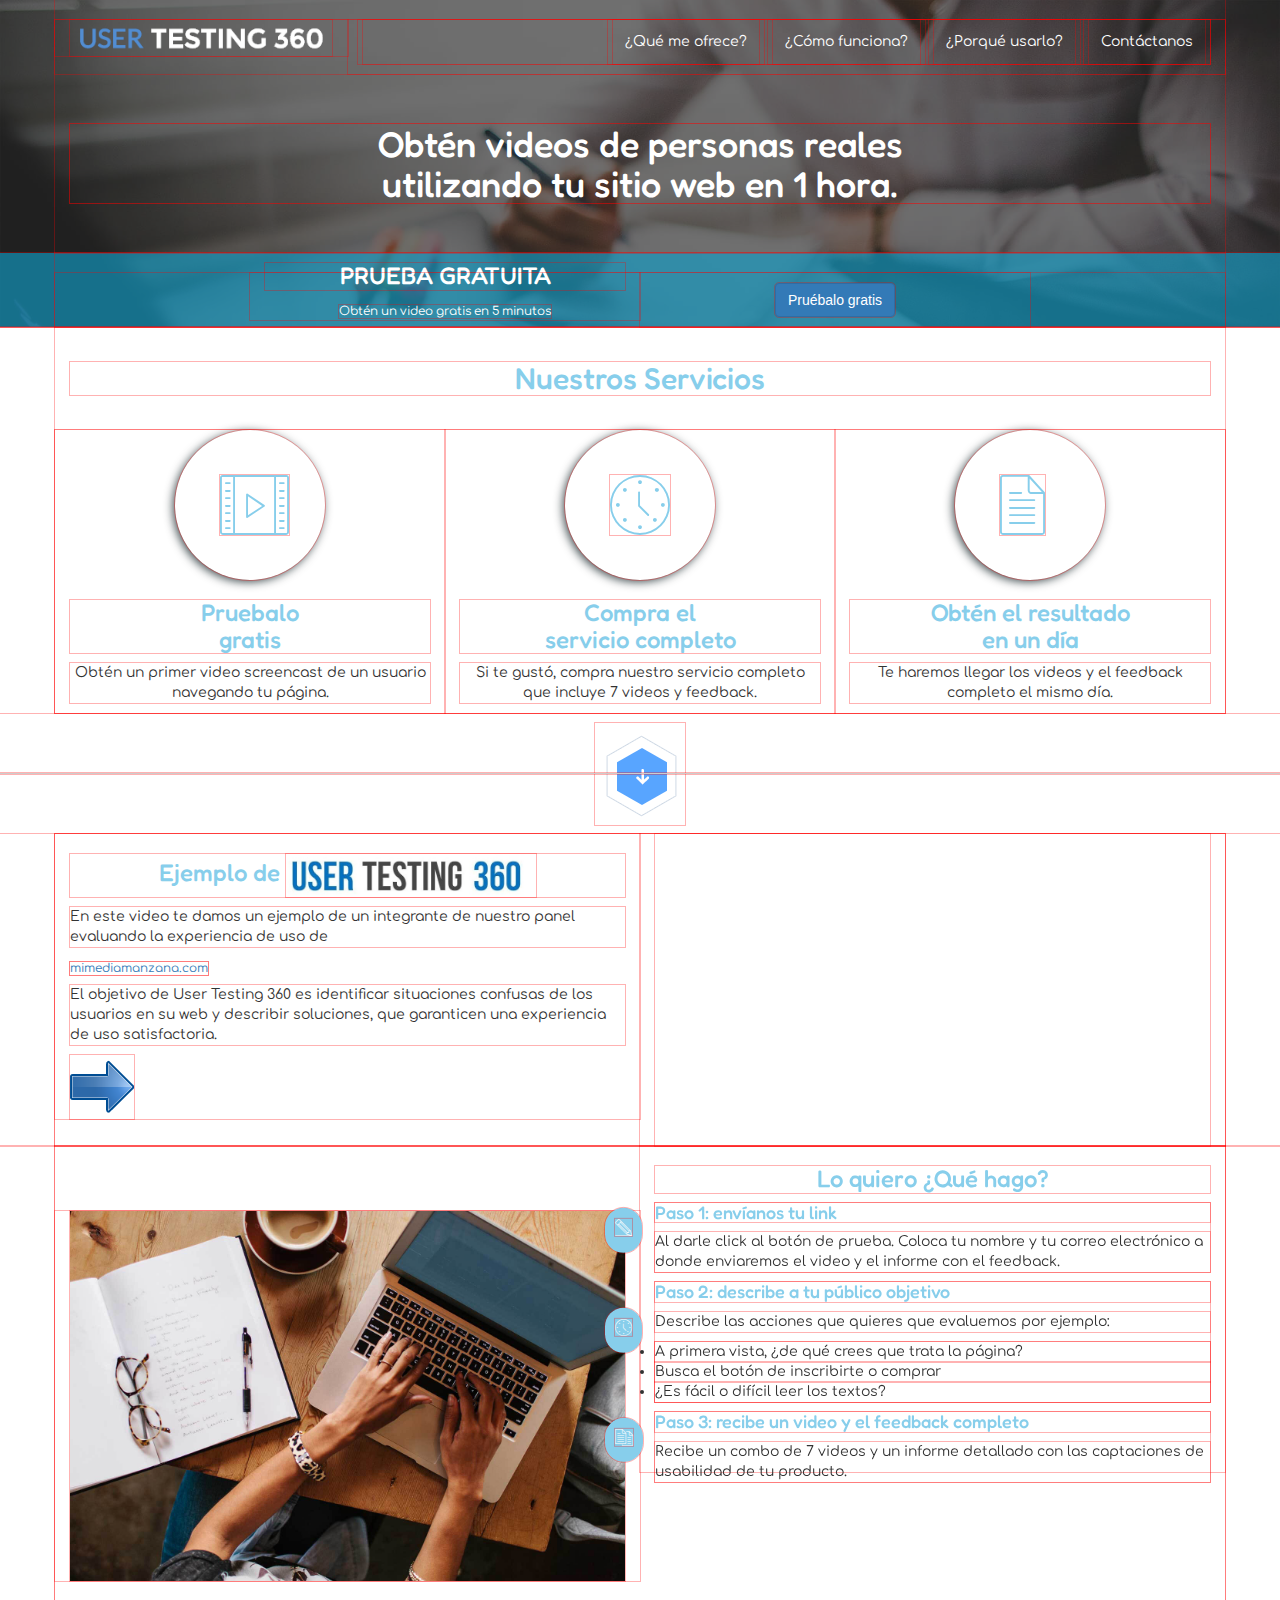
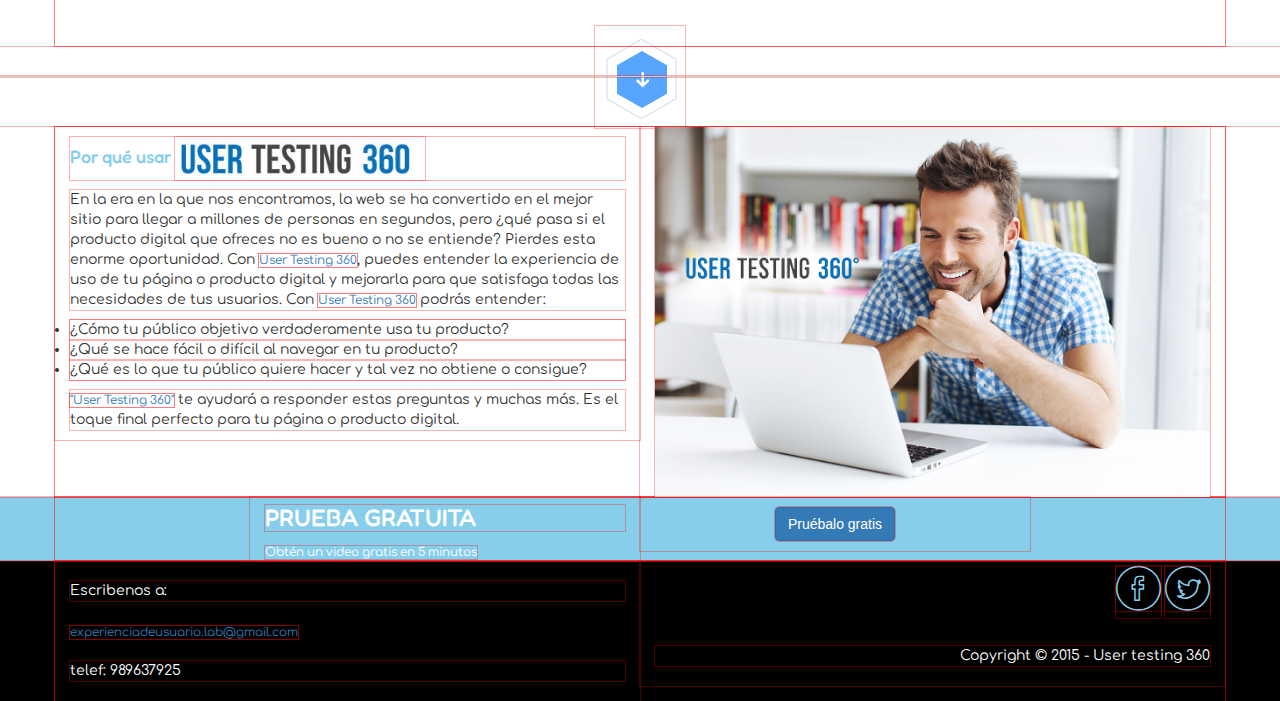
==== commit 26de5097: "fin footer" ====
--- a/index.html
+++ b/index.html
@@ -61,11 +61,11 @@
 				<div class="container">
 					<div class="row">
 						<div class=" text-center banner-info col-md-4 col-md-offset-2 col-sm-4 col-sm-offset-2">
-							<h3 class="  text-center">PRUEBA GRATUITA</h3>
+							<h3 class="text-center">PRUEBA GRATUITA</h3>
 							<small>Obtén un video gratis en 5 minutos</small>
 						</div>
 						<div class="col-md-4 text-center col-sm-4">
-							<button class=" option animated bounceInLeft btn btn-primary ">Pruébalo gratis</button>
+							<button class="option animated bounceInLeft btn btn-primary">Pruébalo gratis</button>
 						</div>						
 					</div>					
 				</div>				
@@ -74,7 +74,7 @@
 		</header>
 		<section class="servicios" id="ofrece">
 			<div class="container">
-				<h3 class="text-center">Nuestros Servicios</h3>
+				<h2 class="text-center">Nuestros Servicios</h2>
 				<div class="row">
 					<div class="col-md-4 col-sm-4">
 						<div class="icon-container">
@@ -108,11 +108,10 @@
 			<div class="container">				
 				<div class="row">
 					<div class="col-md-6">
-						<h3>Ejemplo de <img src="image/logo-2.jpg" alt="" width="250px"></h3>  
-						<p>En este video te damos un ejemplo de un integrante de nuestro panel evaluando la experiencia de uso de</p>
-	                    <small><a href="">mimediamanzana.com</a></small>
-	                    <p>El objetivo de User Testing 360 es identificar situaciones confusas de los usuarios en su web y describir soluciones, que garanticen una experiencia de uso satisfactoria.</p>
-	                    <img class="flecha2" src="image/flecha.png" alt="">					
+						<h3 class="text-center">Ejemplo de <img src="image/logo-2.jpg" alt="" width="250px"></h3>  
+						<p>En este video te damos un ejemplo de un integrante de nuestro panel evaluando la experiencia de uso de</p><small><a href="">mimediamanzana.com</a></small><br>
+	                    <p class="debajo-manzana">El objetivo de User Testing 360 es identificar situaciones confusas de los usuarios en su web y describir soluciones, que garanticen una experiencia de uso satisfactoria.</p>
+	                    <img class=" text-center flecha2" src="image/flecha.png" alt="">					
 					</div>
 					<div class="col-md-6">
 						<div class="embed-responsive embed-responsive-16by9">
@@ -126,18 +125,18 @@
 		<section class="pasos" >
 			<div class="container">        
 	            <div class="row">
-                    <div class="col-md-6 text-left">
+                    <div class="imagen-pasos col-md-6 text-center">
                     	<img class="img-responsive" src="image/sec-2.jpg" alt="">             
                     </div>
-	                <div id="usarlo" class="col-md-6 text-left pasos-info">
+			        <div id="usarlo" class="col-md-6 text-left pasos-info">
 	                    <h3 class="text-center">Lo quiero ¿Qué hago?</h3>
 	                    <div class="paso1">
-	                    	<span class="icono-azul"><i class="icon-pencil"></i></span>
+	                    	<span class="icono-azul hidden-xs hidden-sm"><i class="icon-pencil"></i></span>
 	                    	<h4>Paso 1: envíanos tu link</h4>
 	                    	<p>Al darle click al botón de prueba. Coloca tu nombre y tu correo electrónico a donde enviaremos el video y el informe con el feedback.</p>
 	                    </div>
 	                    <div class="paso2">
-	                    	<span class="icono-azul"><i class="icon-clock"></i></span>
+	                    	<span class="icono-azul hidden-xs hidden-sm"><i class="icon-clock"></i></span>
 		                    <h4>Paso 2: describe a tu público objetivo</h4>
 		                    <p>Describe las acciones que quieres que evaluemos por ejemplo:</p>
 		                    <ul class="lista-pasos text-unstyle">
@@ -147,15 +146,19 @@
 		                    </ul>	                    	
 	                    </div>
 	                    <div class="paso3">
-	                    	<span class="icono-azul"><i class="icon-documents"></i></span>
+	                    	<span class="icono-azul hidden-xs hidden-sm"><i class="icon-documents"></i></span>
 		                    <h4>Paso 3: recibe un video y el feedback completo</h4>
 		                    <p>Recibe un combo de 7 videos y un informe detallado con las captaciones de usabilidad de tu producto.</p>
 	                    </div>
 	                </div>
 	            </div>
-	        </div>			
-		</section>
+	        </div>
+		</section>
+		
 		<!-----------end steps section------>
+		<div class="separador img-responsive">
+			<img src="image/separador.png" alt="">
+		</div>
 		<section class="usar">
 			<div class="container">
 	            <div class="row">
@@ -174,34 +177,36 @@
 	            </div>
 	        </div>			
 		</section>
-		<!-----------end cómo usar section------>
-    </body>
-    <footer>
-       <div class="container">
-					<div class="row">
-						<div class=" text-center col-md-4 col-md-offset-2">
-							<h3 class="text-center">PRUEBA GRATUITA</h3>
+		<!-----------end cómo usar section------>  
+    <div class="footer-banner">
+				<div class="container">
+					<div class="row text-left">
+						<div class="banner-info col-md-4 col-md-offset-2 col-sm-4 col-sm-offset-2">
+							<h3>PRUEBA GRATUITA</h3>
 							<small>Obtén un video gratis en 5 minutos</small>
 						</div>
-						<div class="col-md-4 text-center">
-							<button class="btn btn-primary">Pruébalo gratis</button>
-						</div>						
-					</div>					
-				</div>				
-            <div class="container">
-                <div class="row">
-                    <div class="col-sm-9">
-                        <p>Escribenos a:</p>
-                        <small><a href="">experienciadeusuario.lab@gmail.com</a></small>
-                        <p>telef: 989637925</p>
-                    </div>
-                    <div class="col-sm-3 text-right">
-                        <i class="icon-facebook"></i>
-                        <i class="icon-twitter"></i>
-                        <p>Copyright © 2015 - User testing 360</p>
-                    </div>
+						<div class="col-md-4 text-center col-sm-4">
+							<button class="option animated bounceInLeft btn btn-primary">Pruébalo gratis</button>
+						</div>						
+					</div>					
+				</div>				
+			</div>
+    <footer>      	
+        <div class="container">
+            <div class="row">
+                <div class="col-sm-9 col-md-6 col-xs-6">
+                    <p>Escribenos a:</p>
+                    <small><a href="">experienciadeusuario.lab@gmail.com</a></small>
+                    <p>telef: 989637925</p>
+                </div>
+                <div class="col-sm-3 col-md-6 col-xs-6 text-right">
+                    <span class="iconos-redes"><i class="icon-facebook"></i></span>
+                    <span class="iconos-redes"><i class="icon-twitter"></i></span>
+                    <p>Copyright © 2015 - User testing 360</p>
                 </div>
             </div>
         </div>
+        </div>
     </footer>
+    </body>
 </html>--- a/css/main.css
+++ b/css/main.css
@@ -37,82 +37,137 @@
 	list-style: none;
 	margin-left: -80%;
 }
-/*header img{
-	height: 15px;
-}
-
-header nav li{
-	margin-left: 20px;
-}
-header nav li a{
-	color: white;
-}
-header .frase{
-	width: 100%;
-	display: table;
-}
 .frase{
-	margin: 120px 0;
+	margin: 50px 0;
 }
 .header-banner{
 	background-color:rgba(17, 158, 201, 0.64);
-	margin: 0 auto;
-	line-height: 50px;
+}
+.header-banner h3{
+	margin-top: -10px;
+	margin-bottom: 10px;
 }
 .header-banner button{
-	border:1px solid white;
-	margin: 40px 0;
+	margin:10px 0;
+}
+/* seccion servicios*/
+.servicios{
+	margin-bottom: 60px;
 }
 .servicios h2{
-	color: lightblue;
-	margin-top: 50px;
-	margin-bottom: 50px;
-}
-.servicios h3{
-	color: rgba(63, 127, 191, 0.96);
+	color: skyblue;
+	margin-top: 35px;
+	margin-bottom: 35px;
 }
 .icon-container{
 	width: 150px;
 	height: 150px;
 	margin: 0 auto;
-	line-height: 150px;
+	line-height: 50px;
 	font-size: 60px;
 	box-shadow: -2px 2px 10px rgba(2, 18, 23, 0.76);
+	padding: 45px;
 	border-radius: 200px;
 	color: skyblue;
 }
-.flecha1{
-	margin-left:50% ;
-}
-h6{
-	color:rgba(17, 158, 201, 0.64);
-}
-.list-icons li i{
-	width: 200px;
-	height:200px;
-	margin: 0 auto;
-	line-height: 30px;
-	font-size: 10px;
-	border-radius: 200px;
-	color: skyblue;
-}
-footer .banner{
-	background-color:rgba(17, 158, 201, 0.64); 
+.servicios h3{
+	color: skyblue;
+}
+/* Separador*/
+.separador{
+	border-top: 1px solid #CCC;
+	text-align: center;
+}
+.separador img{
+	position: absolute;
+	z-index: 1;
+	transform: translateY(-50%) translateX(-50%);
+}
+/*Ejemplo*/
+.ejemplo{
+	margin-top: 60px;
+}
+.ejemplo h3{
+	color: skyblue;
+}
+.ejemplo .debajo-manzana{
+	margin-top: 8px; !important
+}
+/*Pasos*/
+.pasos{
+	margin-bottom: 30px;
+}
+.pasos h3,h4{
+	color: skyblue;
+}
+.pasos .imagen-pasos{
+	margin: 65px 0;
+	background-size: contain;
+}
+.pasos img{
+	background-color: rgba(17, 17, 17, 0.6);
+}
+.paso1, .paso2, .paso3{
+	position: relative;
+}
+.paso3{
+	margin-bottom: -20px;
+}
+.icono-azul{
+	border-radius:20px;
+	background: skyblue;
+	padding: 10px;
+	font-size: 17px;
+	color: white;
+	position: absolute;
+	top:40%;
+	transform: translateY(-50%);
+	margin-left: -50px;
+}
+.separador{
+	border-top: 1px solid #CCC;
+	text-align: center;
+}
+.separador img{
+	position: absolute;
+	z-index: -1;
+	transform: translateY(-50%) translateX(-50%);
+}
+/*Usar section*/
+.usar{
+	margin-top: 50px;
+}
+.footer-banner{
+	background-color:skyblue;
+}
+.footer-banner h3{
+	margin-top: 8px;
+	margin-bottom: 10px;
+}
+.footer-banner .banner-info{
+	color: white;
+}
+.footer-banner button{
+	margin:10px 0;
+}
+/*Footer*/
+footer{
+	background-color: black;
+}
+footer .container{
+}
+footer p{
+	margin:20px 0;
+	color: white;
+}
+.iconos-redes{
+	font-size: 45px;
+	color: skyblue;
+	margin:10px 0;
 }
 
-footer h3{
-	color: white;
-}
-footer .col-sm-9 p{
-	color: white;
-}
-footer button{
-	margin-top: 30px;
-}
-footer p{
-	color: rgba(1, 5, 8, 0.86);
-}
 /*Contact*/
+/*
 .contact-fondo{
 	background-image: url(../image/large.jpg);
 	background-size: cover;
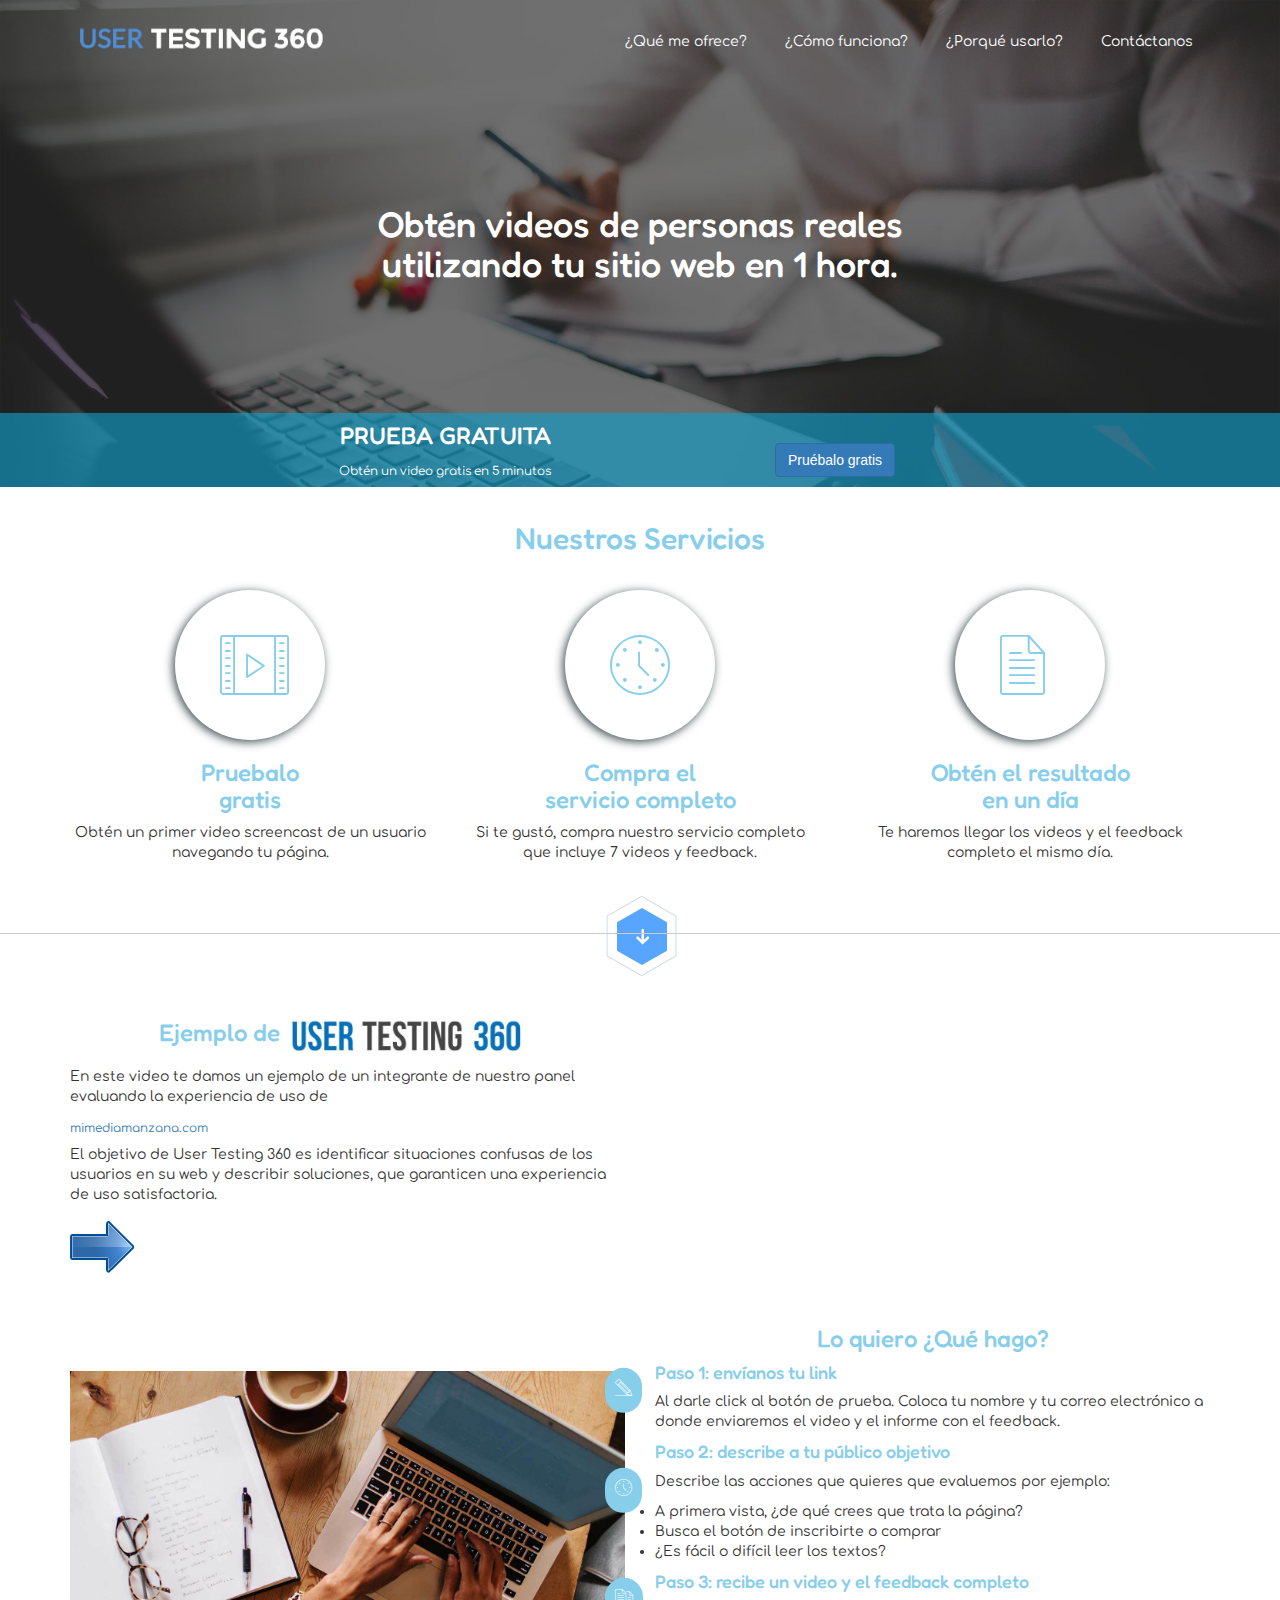
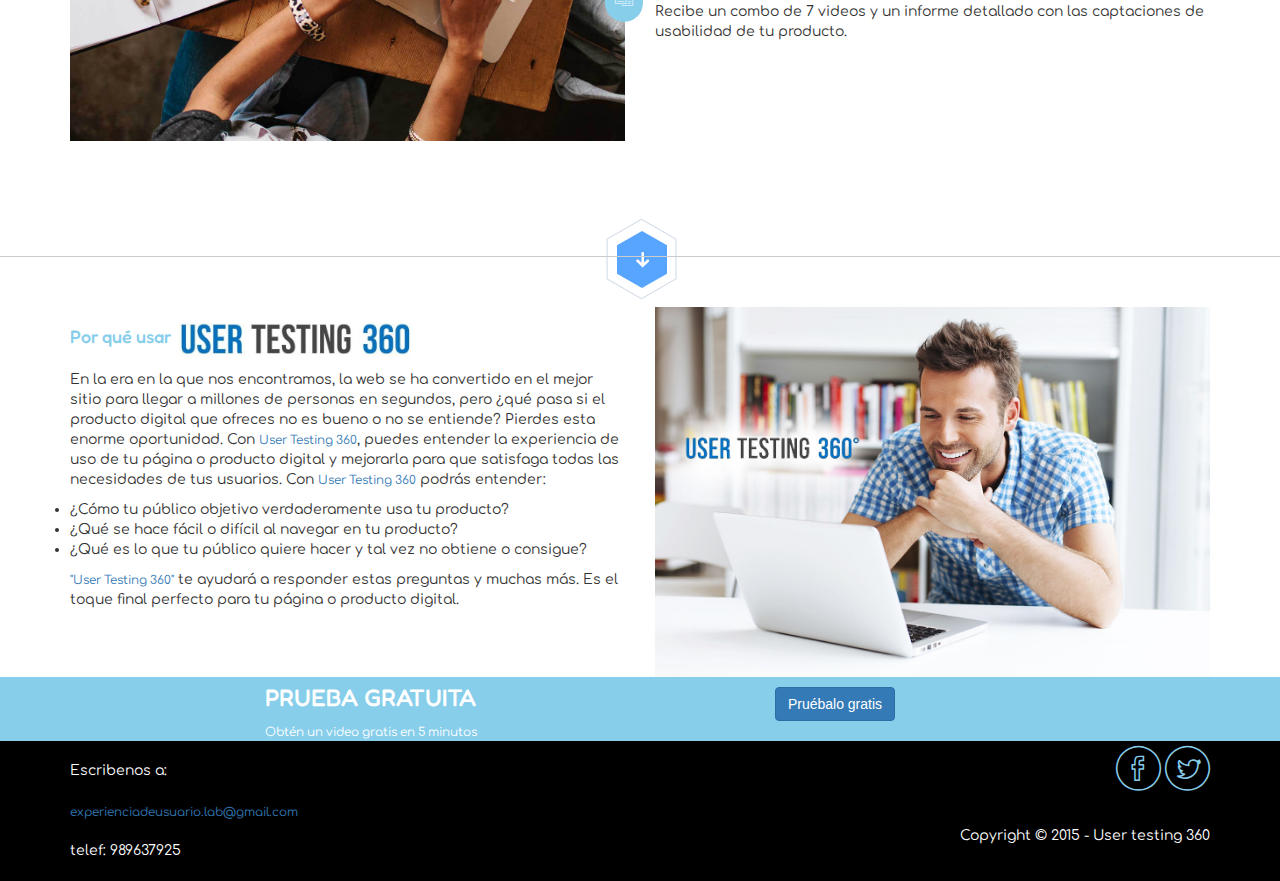
==== commit c4f254e4: "trabajo finalizado" ====
--- a/index.html
+++ b/index.html
@@ -26,10 +26,10 @@
 		<div class="fondo">
 			<div class="container">
 				<div class="row">
-					<div class="col-md-3 col-sm-12 col-xs-6">
-						<img class="img-responsive" src="image/user-r.png" alt="">
+					<div class="col-md-3 col-sm-2 col-xs-6">
+						<img class="text center img-responsive" src="image/user-r.png" alt="">
 					</div>	
-					<div class="col-md-9 col-sm-12 col-xs-6">
+					<div class="col-md-9 col-sm-10 col-xs-6">
 						<div class="text-right visible-xs">
 							<button class="btn btn-primary" type="button" data-toggle="collapse" data-target="#main-navigation">Menú</button>
 						</div>						
@@ -194,12 +194,12 @@
     <footer>      	
         <div class="container">
             <div class="row">
-                <div class="col-sm-9 col-md-6 col-xs-6">
+                <div class=" foo1 col-sm-9 col-md-6 col-xs-12">
                     <p>Escribenos a:</p>
                     <small><a href="">experienciadeusuario.lab@gmail.com</a></small>
                     <p>telef: 989637925</p>
                 </div>
-                <div class="col-sm-3 col-md-6 col-xs-6 text-right">
+                <div class="foo2 col-sm-3 col-md-6 col-xs-12 text-right">
                     <span class="iconos-redes"><i class="icon-facebook"></i></span>
                     <span class="iconos-redes"><i class="icon-twitter"></i></span>
                     <p>Copyright © 2015 - User testing 360</p>
--- a/css/main.css
+++ b/css/main.css
@@ -1,7 +1,11 @@
 *{
-	outline: 1px solid rgba(255,0,0,0.3);
 	margin: 0;
 	padding: 0;
+
+}
+#main-navigation
+{
+	font-size: 15px;
 }
 body h1,h2,h3,h4,h5{
 	font-family: 'Fredoka One', cursive;
@@ -38,7 +42,7 @@
 	margin-left: -80%;
 }
 .frase{
-	margin: 50px 0;
+	margin: 130px 0;
 }
 .header-banner{
 	background-color:rgba(17, 158, 201, 0.64);
@@ -77,11 +81,13 @@
 .separador{
 	border-top: 1px solid #CCC;
 	text-align: center;
+	z-index: 1;
 }
 .separador img{
 	position: absolute;
 	z-index: 1;
 	transform: translateY(-50%) translateX(-50%);
+	margin:0 auto;
 }
 /*Ejemplo*/
 .ejemplo{
@@ -95,7 +101,7 @@
 }
 /*Pasos*/
 .pasos{
-	margin-bottom: 30px;
+	margin-bottom: 50px;
 }
 .pasos h3,h4{
 	color: skyblue;
@@ -105,7 +111,7 @@
 	background-size: contain;
 }
 .pasos img{
-	background-color: rgba(17, 17, 17, 0.6);
+	background-color: rgba(17, 17, 17, 0.8);
 }
 .paso1, .paso2, .paso3{
 	position: relative;
@@ -127,11 +133,13 @@
 .separador{
 	border-top: 1px solid #CCC;
 	text-align: center;
+	z-index: 1;
 }
 .separador img{
 	position: absolute;
 	z-index: -1;
 	transform: translateY(-50%) translateX(-50%);
+	margin:0 auto;
 }
 /*Usar section*/
 .usar{
@@ -167,36 +175,47 @@
 }
 
 /*Contact*/
-/*
 .contact-fondo{
-	background-image: url(../image/large.jpg);
+	background: url(../image/large.jpg) no-repeat;
 	background-size: cover;
-	height: 600px
-}
-header .frase{
-	height: 417px;
-	width: 100%;
-	display: table;
-}
-.frase
+	outline: 1px solid red;
+	height: 550px;
+	margin: 0;
+}
+.caja-formulario .rojito{
+	margin: 60px 40px;
+	color: red;
+}
+.caja-formulario .row{
+	border-top: 4px solid blue;
+	background-color: white;
+	margin:30px;
+}
+.caja-formulario h3{
+	margin:8px 70px;
+	border-bottom: 1px solid black;
+}
+.caja-formulario form button{
+	margin: 5px;
+}
+@media screen and (max-width:999px)
 {
-	display: table-cell;
-	vertical-align: middle;
-	line-height: 50px;
-}
-.contact-fondo{
-	border-bottom: 3px solid black;
-}
-.formulario-contacto{
-	outline: 1px solid rgba(0,255,0,0.3);
-	border-top: 3px solid blue;	
-}
-form .enviar{
-	width: 600px;
-	height: 600px;
-	margin: 0 auto;
-	line-height: 600px;
-	font-size: 16px;
-	color: white;
-}*/
-
+	.img-responsive{
+		display: inline-block;
+		text-align: center;
+	}
+	footer
+	{
+		text-align: center;
+	}
+	.iconos-redes
+	{
+		text-align: center;
+	}
+	footer .foo1 , footer .foo2
+	{
+		text-align: center;
+
+	}
+}
+
